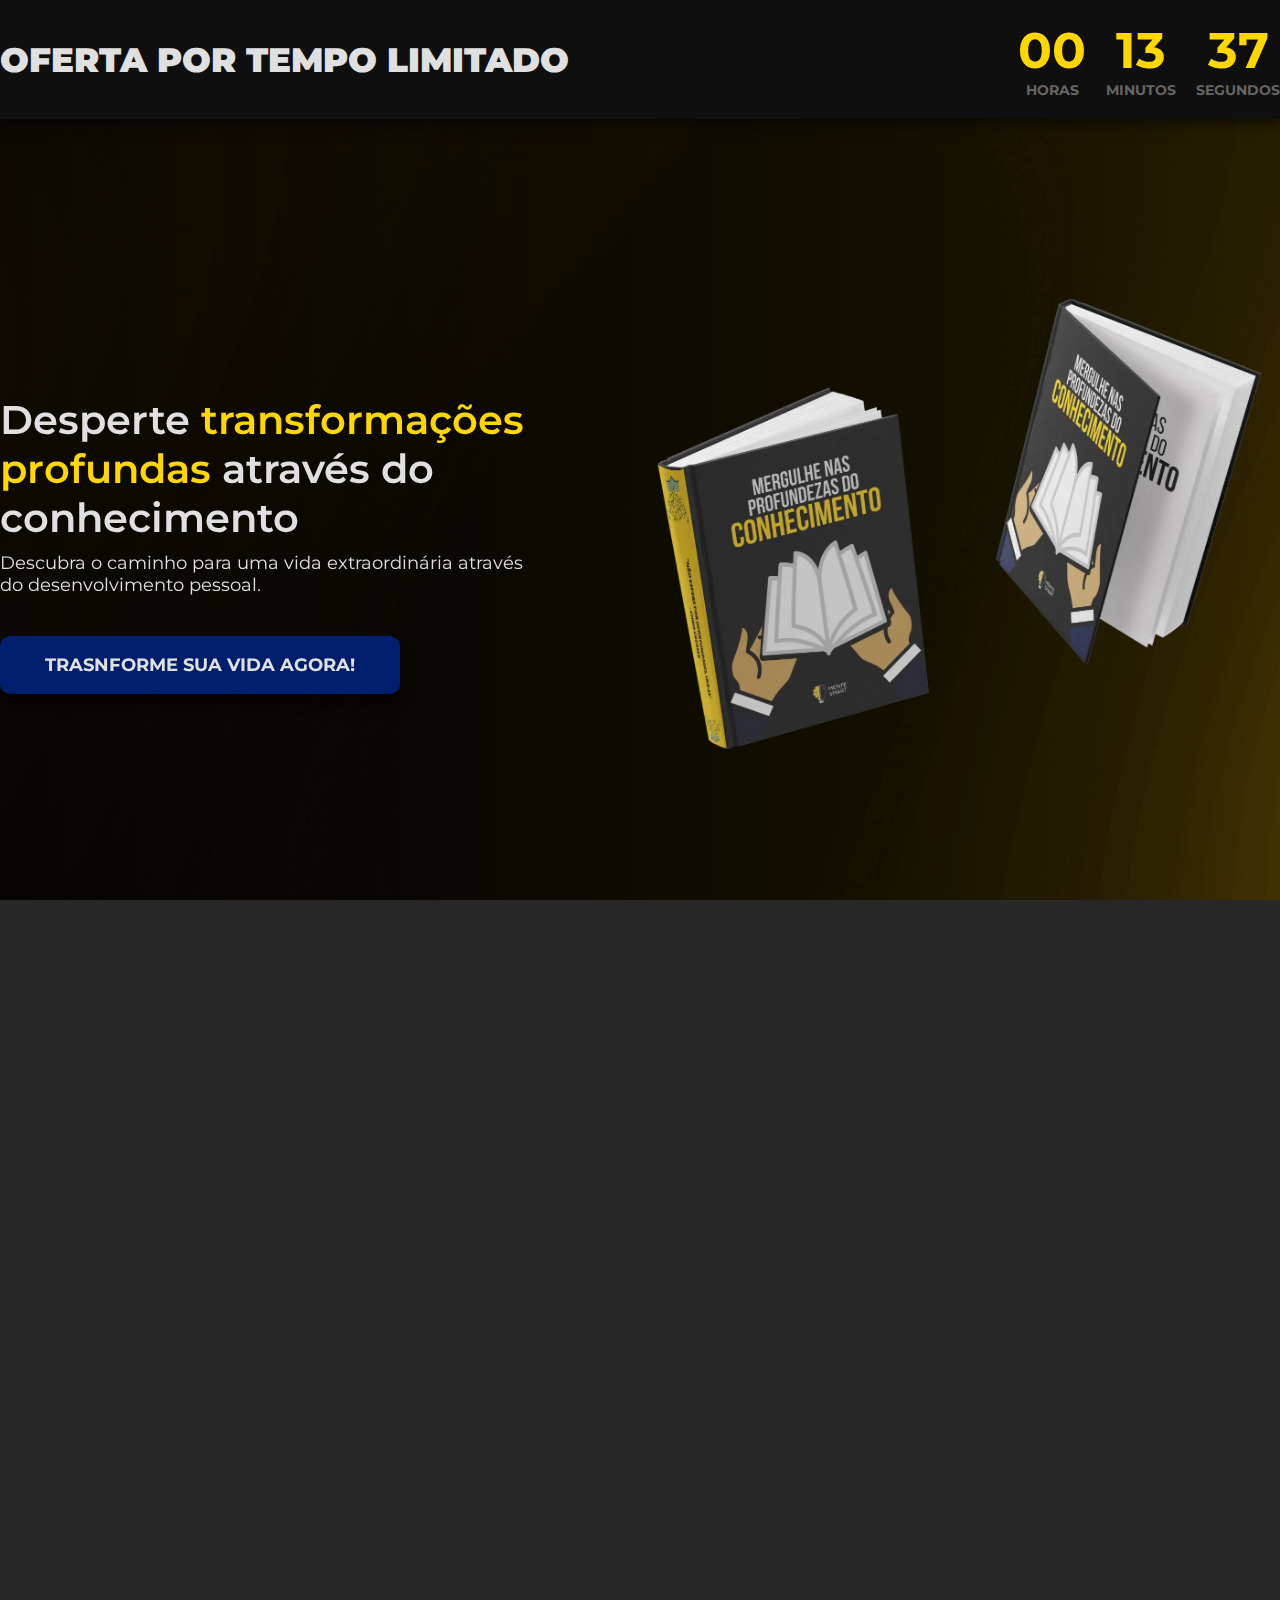
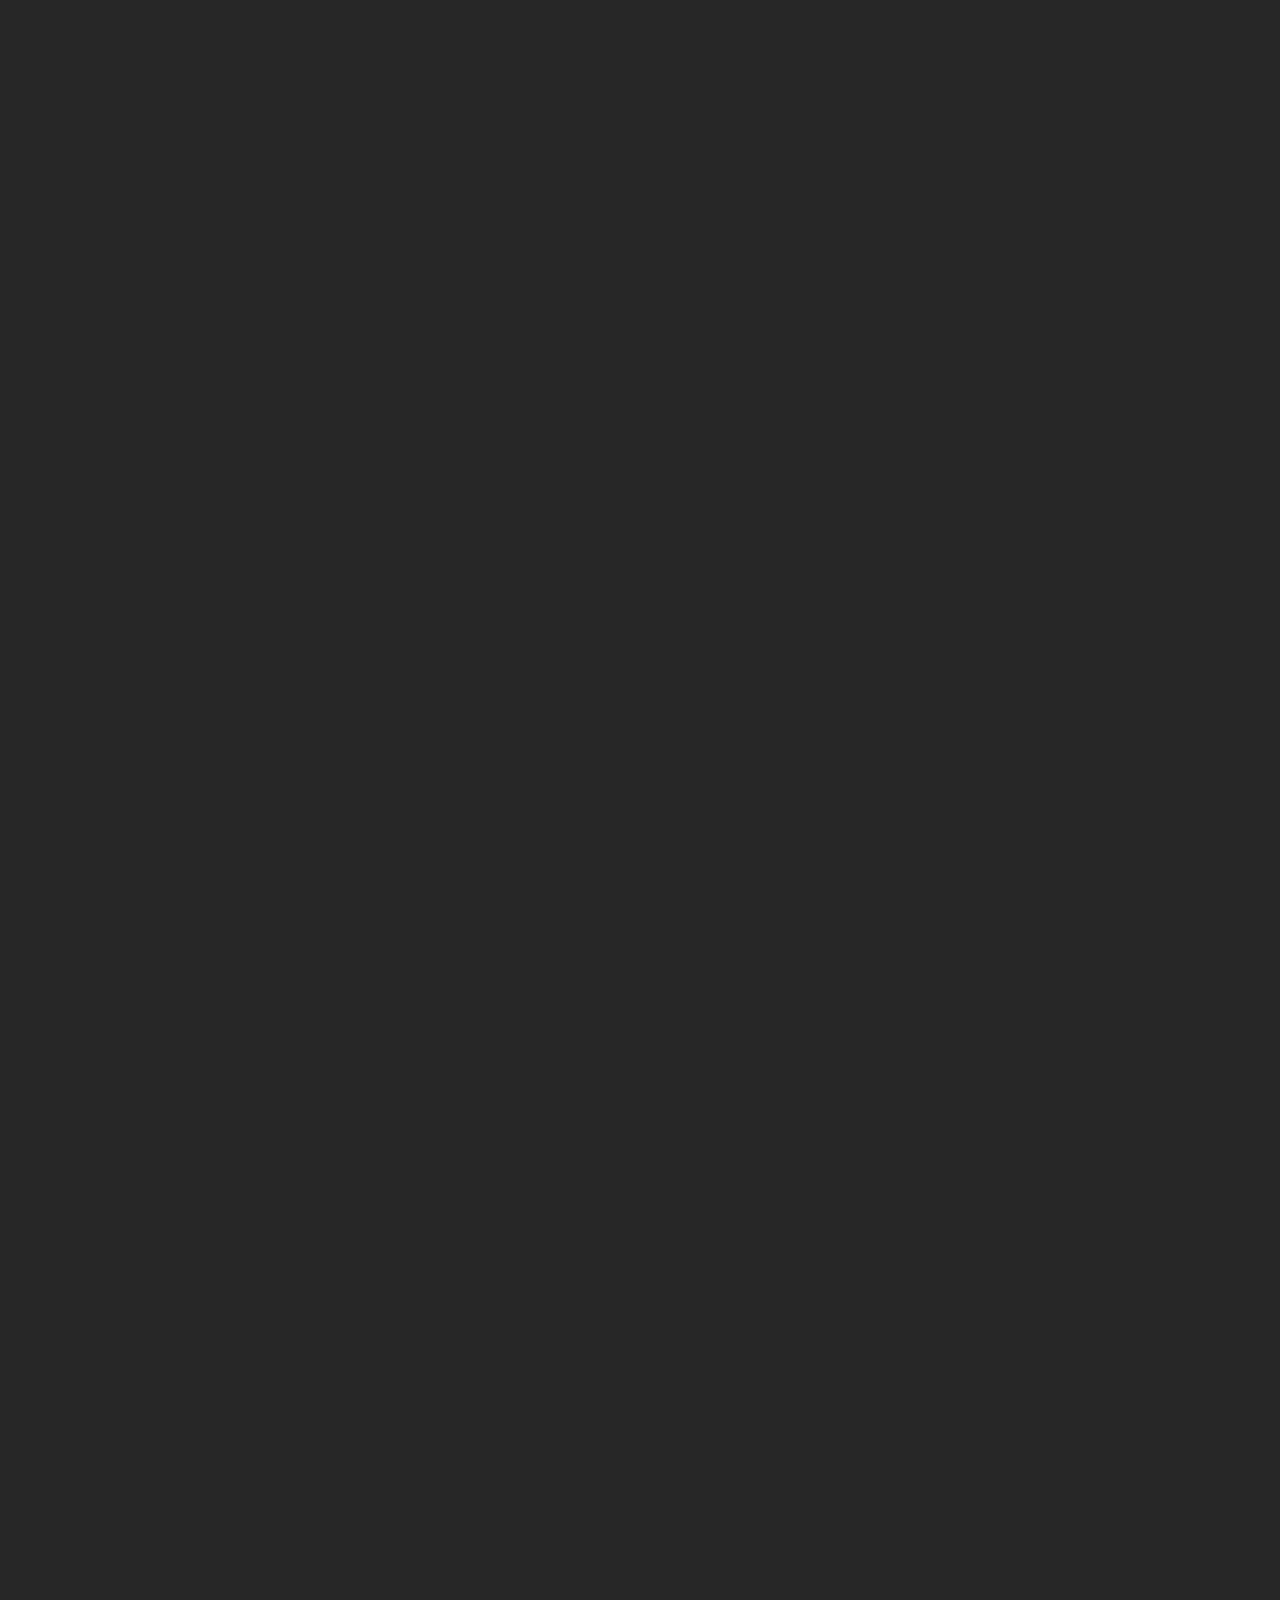
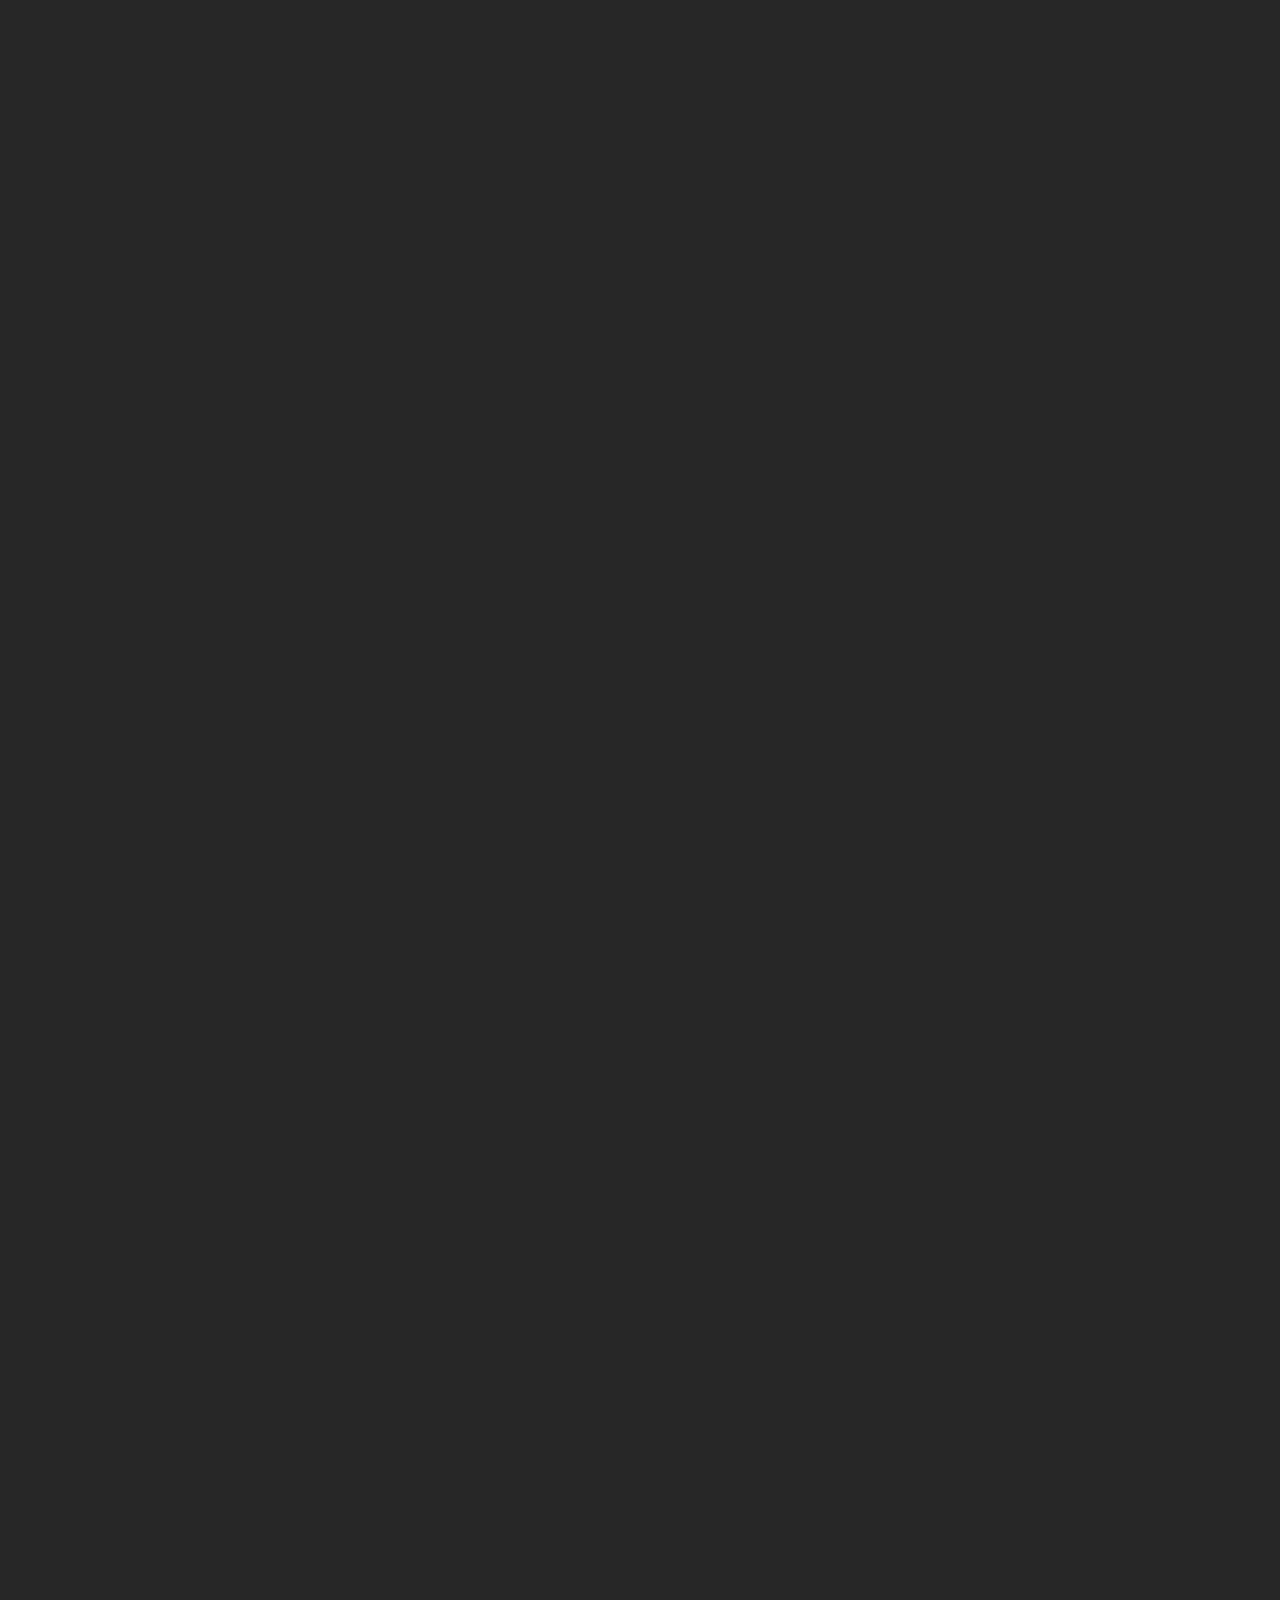
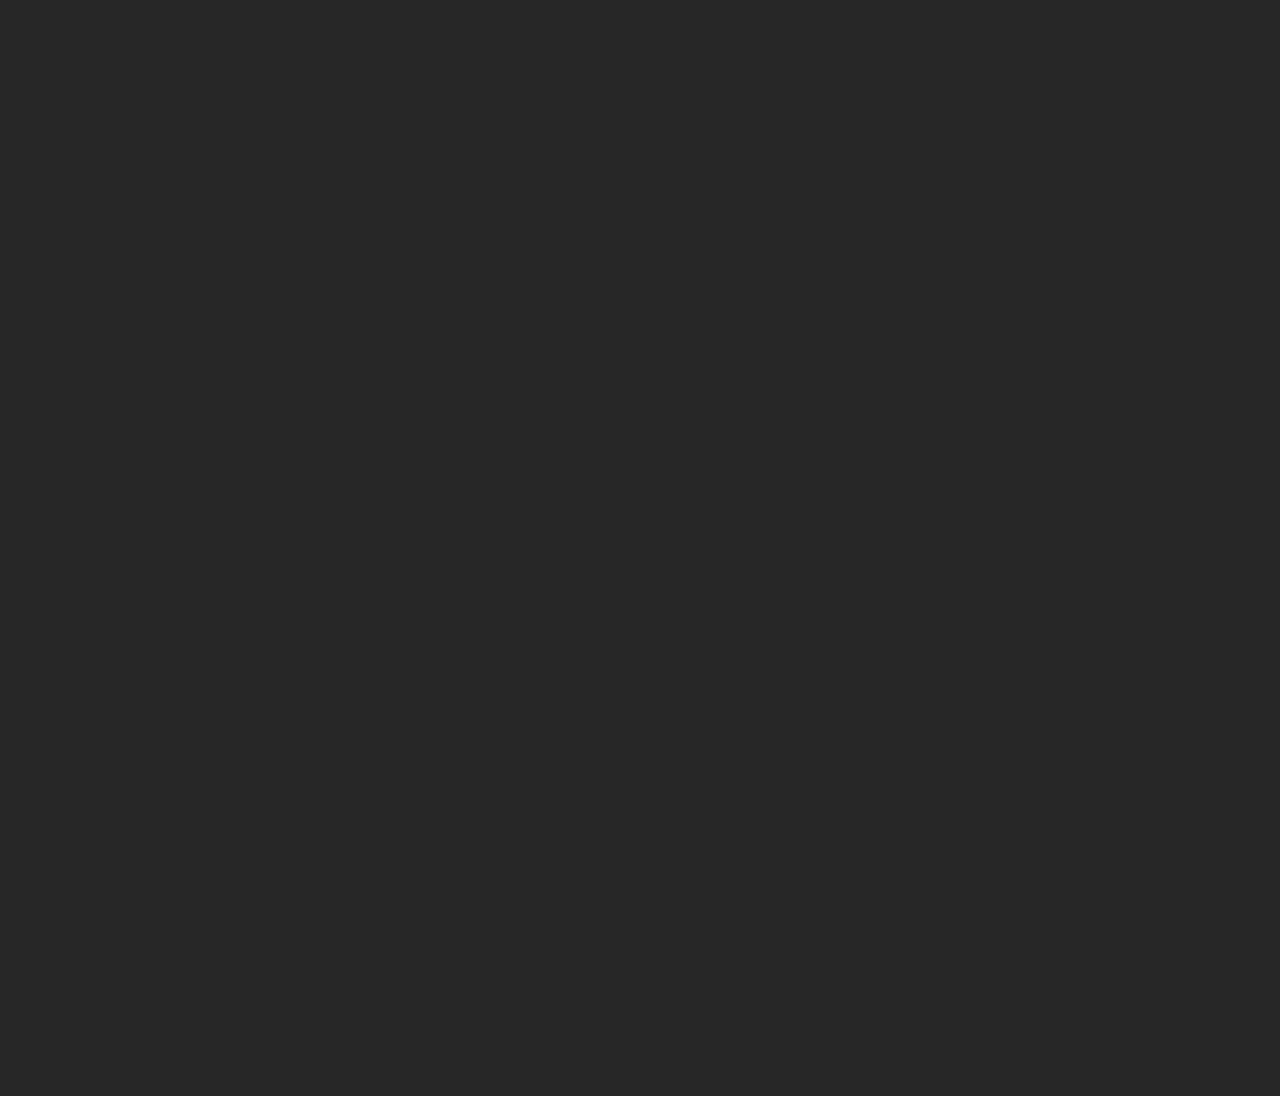
==== index.html @ 74bb9aaa "Refactoring and optmize" ====
<!DOCTYPE html>
<html lang="pt-br">
<head>
	<meta charset="UTF-8">
	<meta name="viewport" content="width=device-width, initial-scale=1.0">

	<title>Mente Smart</title>
	<meta name="author" content="Mente Smart">

	<meta name="robots" content="index, follow">


	<meta name="description" content="Descubra como superar obstáculos mentais, definir metas claras e adotar métodos de aprendizado eficazes com o ebook 'Mergulhe nas Profundezas do Conhecimento' da Mente Smart. Transforme sua maneira de aprender e alcance seu potencial máximo.">
	<meta name="keywords" content="mente smart, ebook, desenvolvimento pessoal, conhecimento">


	<link href="https://fonts.googleapis.com/css2?family=Montserrat:ital,wght@0,100..900;1,100..900&display=swap" rel="stylesheet">
	<link href="https://fonts.googleapis.com/css2?family=Open+Sans:ital,wght@0,300..800;1,300..800&display=swap" rel="stylesheet">

	<link rel="stylesheet" href="./src/assets/css/style.css">

	<link rel="stylesheet" href="./src/assets/css/main/style.css">
	<link rel="stylesheet" href="./src/assets/css/main/responsive.css">

	<link href="./src/assets/img/logo/favicon/colored-white.ico" rel="icon"/>
	
	<script type="module" src="./main.js"></script>


	<script async src="https://www.googletagmanager.com/gtag/js?id=G-6B9BHB7PV8"></script>
	<script>
		window.dataLayer = window.dataLayer || [];
		function gtag(){dataLayer.push(arguments);}
		gtag('js', new Date());

		gtag('config', 'G-6B9BHB7PV8');
	</script>
</head>
<body>

	<section class="countdown-section" id="timer">
		<div class="container">
			
			<div class="grid">
				<h2 class="countdown-title">Oferta por tempo limitado</h2>
				<span class="countdown-content">

					<div class="countdown-item">
						<div class="countdown-value">00</div>
						<div class="countdown-label">horas</div>
					</div>
					<div class="countdown-item">
						<div class="countdown-value" id="minutes">13</div>
						<div class="countdown-label">minutos</div>
					</div>
					<div class="countdown-item">
						<div class="countdown-value" id="seconds">37</div>
						<div class="countdown-label">segundos</div>
					</div>

				</span>
			</div>

		</div>
	</section>

	<section class="banner">

		<div class="container">


			<span class="grid">

				<div class="banner-content hidden-left">

					<span class="banner-text">
						<h1 class="title-one">Desperte <span class="yellow-text">transformações profundas</span> através do conhecimento</span></h1>
						<p class="paragraph">Descubra o caminho para uma vida extraordinária através do desenvolvimento pessoal.</p>
					</span>
						
					<a class="cta-button" href="#checkout">TRASNFORME SUA VIDA AGORA! </a>
				</div>

				<div class="banner-img hidden-right">
					<img class="capa-ebook" src="./src/assets/img/book/float-book-2.webp" loading="lazy" alt="Capa do e-Book">
				</div>

			</span>

		</div>

	</section>

	<section class="secrets-section">

		<div class="container">

			<h1 class="title-two text-center hidden-top">Descubra os segredos que nunca te contaram</h1>
			<hr class="divider-line"></span>

			<ul class="secrets-list hidden-bottom">

					<li class="secret-item">
						<span class="secret-item-icon">
							<img src="./src/assets/img/icons/compass-yellow.svg" loading="lazy" alt="Icone de bussola">
						</span>
						<h2 class="subtitle text-center">Explore Novos Horizontes</h2>
						<p class="paragraph text-center">Descubra como a expansão do conhecimento pode abrir portas para uma vida extraordinária.</p>
					</li>

				<li class="secret-item">
					<span class="secret-item-icon">
						<img src="./src/assets/img/icons/puzzle-yellow.svg" loading="lazy" alt="Icone de duas peças de quebra-cabeça">
					</span>
					<h2 class="subtitle text-center">Transforme Desafios em Oportunidades</h2>
					<p class="paragraph text-center">Aprofunde-se nas estratégias que transformam desafios em oportunidades de crescimento.</p>
				</li>

				<li class="secret-item">
					<span class="secret-item-icon">
						<img src="./src/assets/img/icons/seed-yellow.svg" loading="lazy" alt="Icone de uma mão com uma árvore/planta nascendo">
					</span>
					<h2 class="subtitle text-center">Desperte Seu Poder Interior</h2>
					<p class="paragraph text-center">Mergulhe nas profundezas do autoconhecimento para liberar seu verdadeiro potencial.</p>
				</li>

			</ul>

		</div>

	</section>

	<section class="audience-section">
		<span class="skew-c"></span>

		<div class="container">
					
			<span class="grid">

				<div class="audience-content hidden-left">

					<h1 class="title-one">Para quem é a <br><span class="yellow-text">Jornada de Transformação?</span></h1>

					<ul class="audience-list">

						<li class="audience-item">
							<img src="./src/assets/img/icons/check-yellow.svg" loading="lazy" alt="Icone de visto (Check)">
							<h2 class="paragraph">Para aqueles que buscam uma jornada de autoconhecimento e desenvolvimento pessoal.</h2>
						</li>

						<li class="audience-item">
							<img src="./src/assets/img/icons/check-yellow.svg" loading="lazy" alt="Icone de visto (Check)">
							<h2 class="paragraph">Para quem está começando a explorar o mundo do desenvolvimento pessoal, em busca de novas perspectivas.</h2>
						</li>

						<li class="audience-item">
							<img src="./src/assets/img/icons/check-yellow.svg" loading="lazy" alt="Icone de visto (Check)">
							<h2 class="paragraph">Para quem deseja trilhar um caminho de crescimento e se aprofundar em aspectos essenciais da vida.</h2>
						</li>

						<li class="audience-item">
							<img src="./src/assets/img/icons/check-yellow.svg" loading="lazy" alt="Icone de visto (Check)">
							<h2 class="paragraph">Para aqueles que já estão imersos na busca pelo conhecimento e desejam explorar ainda mais as profundezas dessa jornada.</h2>
						</li>

						<li class="audience-item">
							<img src="./src/assets/img/icons/check-yellow.svg" loading="lazy" alt="Icone de visto (Check)">
							<h2 class="paragraph">Para quem aspira se tornar um líder de si mesmo, desvendando os segredos do próprio potencial.</h2>
						</li>

					</ul>

					<a class="cta-button" href="#checkout">QUERO ENTRAR NA JORNADA!</a>

				</div>

				<img style="max-width: 700px; width: 100%;" class="hidden-right" src="./src/assets/img/illustrations/jornada-transformação.webp" alt="">

			</span>

		</div>
	</section>

	<section class="video-section">
		<div class="container">

			<span class="grid">

				<div class="outer hidden-right">
					<div class="video-player">
						<iframe src="https://www.youtube.com/embed/B8QATfCctC4?si=XR4qCjWhaW_0_4R_" title="YouTube video player" frameborder="0" allow="accelerometer; autoplay; clipboard-write; encrypted-media; gyroscope; picture-in-picture; web-share" allowfullscreen></iframe>
					</div>
				</div>

				<div class="video-content hidden-left">
						<h1 class="video-title title-two yellow-text">Veja o que o aguarda!</h1>
				</div>

			</span>
		</div>
		<span class="skew-cc"></span>
	</section>

	<section class="formats-section">

		<div class="container">

			<span class="text-center hidden-top">
				<h2 class="subtitle">Explore o conhecimento da maneira que mais lhe convém!</h2>
				<h1 class="title-two yellow-text">Este e-Book está disponível em dois formatos exclusivos</h1>
			</span>



			<div class="formats-content">

				<div class="topic hidden-left">
					<img src="./src/assets/img/illustrations/ebook.webp" loading="lazy" alt="Imagem ilustrativa de formato 'ebook'.">

					<h2 class="mini-title text-center">Leitura Digital</h2>
					<p class="paragraph text-center">Desfrute da flexibilidade de ler em qualquer dispositivo, a qualquer hora. Baixe o PDF e mergulhe fundo nos capítulos fascinantes deste guia transformador.</p>

				</div>

				<div class="topic hidden-right">

					<img src="./src/assets/img/illustrations/audiobook.webp" loading="lazy" alt="Imagem ilustrativa de formato 'audiobook'.">

					<h2 class="mini-title text-center">Aprendizado Auditivo</h2>
					<p class="paragraph text-center">Potencialize seu tempo durante deslocamentos, caminhadas ou relaxamento. Baixe o audiobook em MP3 e absorva conhecimento enquanto ouve </p>

				</div>


			</div>

			<span class="center-btn hidden-bottom">
					<a class="cta-button" style="justify-self: center;" href="#checkout">COMECE A EXPLORAR AGORA!</a>
			</span>

		</div>

	</section>

	<section class="journey-section">

		<div class="container">

			<span class="journey-content hidden-bottom">

				<h1 class="title-one text-center yellow-text">Ah, Mas será que o e-Book funciona pra mim?</h1>

				<p class="paragraph">Você não está sozinho em sua busca por crescimento pessoal. Compreendemos as frustrações ao explorar diversas abordagens no desenvolvimento pessoal e sentir-se preso em um ciclo de descobertas insatisfatórias.</p>

				<p class="paragraph">Não é apenas mais um ebook de desenvolvimento pessoal. Este guia é uma criação refinada, cuidadosamente elaborada e validada por milhares de pessoas, abordando cada aspecto do conhecimento profundo oferecido.</p>

			</span>

		</div>
	</section>

	<section class="testimonial-section gradient-1">

		<div class="container">

			<h1 class="title-two text-center hidden-bottom">Veja como este livro está <span class="blue-text">mudando perspectivas</span></h1>
			<hr class="divider-line"></span>

			<ul class="testimonial-content">

				<div class="testimonial-box hidden-left">
					<img class="client-image" src="./src/assets/img/clients/1.jpeg" loading="lazy" alt="Foto do cliente">

					<div class="testimonial-infos">
						<span>
							<p class="client-name">Ana Gabriela</p>
							<p class="testimonial-date">22/03/2024</p>
						</span>
						<img class="classification" src="./src/assets/img/icons/five-star.svg" loading="lazy" alt="">
					</div>
					<p class="paragraph">Descobri no ebook um guia incrível para enfrentar desafios diários. Cada página é um convite pra me desafiar a crescer. Recomendo a leitura a todos que buscam enfretar esses desafios.</p>

				</div>

				<div class="testimonial-box hidden-bottom">
					<img class="client-image" src="./src/assets/img/clients/2.jpeg" loading="lazy" alt="Foto do cliente">

					<div class="testimonial-infos">
						<span>
							<p class="client-name">João Costa</p>
							<p class="testimonial-date">22/03/2024</p>
						</span>
						<img class="classification" src="./src/assets/img/icons/five-star.svg" loading="lazy" alt="">
					</div>
					<p class="paragraph">Aprendi a me organizar e gerenciar melhor meu tempo. Agora estou conseguindo entregar e realizar as atividades da faculdade com mais facilidade.</p>

				</div>

				<div class="testimonial-box hidden-right">
					<img class="client-image" src="./src/assets/img/clients/3.jpeg" loading="lazy" alt="Foto do cliente">

					<div class="testimonial-infos">
						<span>
							<p class="client-name">Tiago Luís</p>
							<p class="testimonial-date">22/03/2024</p>
						</span>
						<img class="classification" src="./src/assets/img/icons/five-star.svg" loading="lazy" alt="">
					</div>
					<p class="paragraph">Muito bom pra quem quer melhorar os estudos. Recomendo!</p>

				</div>

			</ul>

		</div>

	</section>

	<section class="offer-section" id="checkout">
		<div class="container">
			<div class="box hidden-bottom">

				<span class="grid">

					<img class="hidden-right" src="./src/assets/img/book/3d-book.webp" loading="lazy" alt="Capa do Ebook em 3d">


					<div class="box-content hidden-left">
						<h1 class="mini-title text-center">ADQUIRA SEU E-BOOK <br>COM 40% DE DESCONTO!</h1>

						<div class="pricing">
								<p class="subtitle red-text">R$ 24,90</p>
								<p class="promotional-text">POR APENAS</p>
								<p class="price yellow-text">R$ 14,90</p>
								<p class="installment">Ou em 3x de R$ 4,97</p>
						</div>

						<span>
								<a class="cta-button" target="_blank" id="checkout" href="https://pay.kirvano.com/47e7d2aa-3de4-4fb9-b2d4-56eb322b80a7">APROVEITAR DESCONTO AGORA!</a>
								<p class="safely-payment">PAGAMENTO 100% SEGURO COM ACESSO IMEDIATO</p>
						</span>
					</div>

				</span>

			</div>
		</div>

	</section>

	<section class="faq-section gradient-2">
		<div class="container">

			<span class="text-center hidden-bottom">
				<h2 class="subtitle yellow-text">FAQ</h2>
				<h1 class="title-two">Você ainda está com <span class="yellow-text">dúvidas?</span></h1>
			</span>


			<div class="faq-content hidden-bottom">

				<div class="faq-item">
					<div class="question">Para quem é esse produto? <i
							class="arrow-down"></i></div>
					<div class="answer">Para todos que buscam aprimorar seu desenvolvimento pessoal e explorar estratégias para conquistar o conhecimento profundo.</div>
				</div>

				<div class="faq-item">
					<div class="question">Como faço para comprar? <i
							class="arrow-down"></i></div>
					<div class="answer">Para comprar este e-book, clique no botão <a class="link" href="#checkout">“APROVEITAR DESCONTO AGORA"</a>. Ao concluir a compra, você receberá os dados de acesso no seu e-mail. E, então, com esses dados, poderá acessar em qualquer computador ou celular.</div>
				</div>

				<div class="faq-item">
					<div class="question">Como acessar o produto?<i
							class="arrow-down"></i></div>
					<div class="answer">
							Você terá acesso por e-mail. O conteúdo estará disponível para visualização ou download em um computador, celular, tablet ou outro dispositivo digital.
					</div>
				</div>

			</div>

		</div>

	</section>

	<section class="footer">
		<div class="container">

			<span class="grid">
					<a href="#timer">
							<img class="logo" src="./src/assets/img/logo/vertical/colored-white-v1.svg" loading="lazy" alt="Logo Mente Smart">
					</a>
					<p class="copy" style="justify-self: end;"">Copyright ©. Todos os direitos reservados à Mente Smart.</p>
			</span>

		</div>
	</section>

</body>
</html>
---- src/assets/css/style.css ----
/* GLOBAL COLORS */

:root {
    --yellow-primary: #FFD700;
    --blue-primary: #011E6C;
    --blue-secondary: #02559a;


    --strong-black: #0f0f0f;
    --primary-black: #161616;
    --secondary-black: #1E1E1E;
    --light-black: #272727;

    --white-color: #e0e0e0;
    --grey-color: #898989;

    --primary-font: "Montserrat", sans-serif;
}

/* END GLOBAL COLORS */



/* GLOBAL STYLESHEET */

* {
    box-sizing: border-box;
    margin: 0;
    padding: 0;
}

html, body {
    font-family: var(--primary-font);

    background: #272727;
    color: var(--white-color);

    height: 100vh;
    width: 100%;
    overflow-x: hidden;

    position: relative;

    scroll-behavior: smooth;
    
}

section {
    padding: 70px 0;
    position: relative;
}


.title-one, .title-two, .subtitle, .cta-button, .countdown-title {
    font-weight: bold;
}

.title-one {
    font-size: 40px;
    font-weight: 600;

    margin: 0 0 10px;
}

.title-two {
    font-size: 30px;
}

.subtitle {
    font-size: 22px;
}

.mini-title {
    font-size: 20px;
    font-weight: bold;
}

.paragraph {
    font-size: 18px;
    font-weight: normal;
}

.text-center {
    text-align: center;
}

.copy {
    font-size: 14px;
    color: 898989;
}

.yellow-text {
    color: var(--yellow-primary);
}

.blue-text {
    color: var(--blue-secondary);
}

.red-text {
    color: #FF3636;
    text-decoration: line-through;
}

.gradient-1 {
    background: linear-gradient(to bottom, var(--strong-black) 0%, var(--primary-black) 100%);
}

.gradient-2 {
    background: linear-gradient(to bottom, var(--primary-black) 0%, var(--strong-black) 100%);
}

.skew-c{
    width:100%;
    height:50px;
    position:absolute;
}

.skew-cc{
    width:100%;
    height:80px;
    position:absolute;
}

.link {
    text-decoration: none;
    color: var(--yellow-primary);

    transition: color .3s ease-in-out;
}

.link:hover {
    color: var(--white-color);
}

.container {
    max-width: 1400px;
    width: 100%;
    margin: 0 auto;

    display: flex;  
    flex-direction: column;
    justify-content: center;

    position: relative;
    z-index: 1;
}

.grid {
    display: grid;
    grid-template-columns: repeat(2, 1fr);
    align-items: center;
    justify-content: center;

    width: 100%;
}

::-webkit-scrollbar {
    width: 12px;
}
  

::-webkit-scrollbar-track {
    background: #000000;
}
  
 
::-webkit-scrollbar-thumb {
    border-radius: 10px;
    background: var(--blue-secondary);
}
  

::-webkit-scrollbar-thumb:hover {
    background: var(--blue-primary);
}

.arrow-down {
    position: relative;
    top: -5px;
    
    display: inline-block;

    width: 12px;
    height: 12px;

    border-right: 0.1em solid var(--white-color);
    border-top: 0.1em solid var(--white-color);;

    transform: rotate(135deg);
}

.center-btn {
    display: flex;
    align-items: center;
    justify-content: center;
}

.cta-button {
    margin: 10px 0;
    padding: 20px;

    background: #011E6C;
    color: var(--white-color);

    border-radius: 10px;
    text-decoration: none;

    height: 58px;
    max-width: 400PX;

    display: flex;
    justify-content: center;
    align-items: center;

    font-size: 18px;

    box-shadow: 0px 11px 10px 0px rgba(0, 0, 0, 0.5);
    transition: transform 0.3s ease-in-out, background-color 0.3s ease-in-out, color 0.3s ease-in-out;
}

.cta-button:hover {
    transform: scale(1.2);
    
    background-color: var(--yellow-primary);
    color: var(--strong-black);
}

.divider-line {
    max-width: 150px;
    margin: 20px auto;

    border-color: var(--yellow-primary);

    width: 20%;
}

/* ANIMATIONS */

.hidden {
    opacity: 0;
    filter: blur(5px);
    transform: translateX(-100%);
    transition: all 1s;
}

.hidden-left {
    opacity: 0;
    filter: blur(5px);
    transform: translateX(-100%);
    transition: all 1s;
}

.hidden-right {
    opacity: 0;
    filter: blur(5px);
    transform: translateX(100%);
    transition: all 1s;
}

.hidden-top {
    opacity: 0;
    filter: blur(5px);
    transform: translateY(-100%);
    transition: all 1s;
}

.hidden-bottom {
    opacity: 0;
    filter: blur(5px);
    transform: translateY(10%);
    transition: all 1s;
}

.show {
    opacity: 1;
    filter: blur(0);
    transform: translate(0);
}
---- src/assets/css/main/style.css ----
/* COUNTDOWN SECTION CSS */

.countdown-section {
    padding: 20px 0;
    min-height: auto;

    background: var(--strong-black);

    box-shadow: 0px 3px 14px 1px rgba(0,0,0,0.6);

    position: relative;
    z-index: 1000;
}

.countdown-section .countdown-title {
    font-size: 34px;
    font-weight: 900;
    text-transform: uppercase;
}

.countdown-section .countdown-content {
    display: flex;
    align-items: center;
    justify-content: end;

    gap: 20px;
}

.countdown-content .countdown-item {
    display: flex;
    flex-direction: column;
    align-items: center;
}

.countdown-item .countdown-value {
    font-size: 50px;
    font-weight: bold;
    color: var(--yellow-primary);;
}

.countdown-item .countdown-label {
    color: #656565;
    font-size: 14px;
    font-weight: bold;
    text-transform: uppercase;
}

/* END COUNTDOWN SECTION */




/* BANNER SECTION CSS */

.banner {
    background-image: linear-gradient(90deg, rgba(0, 0, 0, 0.671), rgba(133, 113, 2, 0.185)), url("../../img/backgrounds/1.webp");;

    background-attachment: fixed;
    background-position: center;
    background-repeat: no-repeat;
    background-size: cover;
    
    min-height: 800px;

    display: flex;

}

.banner .capa-ebook {
    width: 100%;
    height: auto;

    max-width: 700px;

    transition: transform .3s ease-in;
}

.banner .capa-ebook:hover {
    transform: scale(1.1) rotateZ(10deg);
}

.banner .banner-content {
    max-width: 550px;
    width: 100%;

    display: flex;
    flex-direction: column;
}

.banner-content .banner-text {
    margin: 60px 0 30px;
}

.banner .banner-img, .right {
    display: flex;
    align-items: center;
    justify-content: end;
}

/* END BANNER SECTION */




/* SECRETS SECTION CSS */

.secrets-section {
    padding: 40px 0;
    background: linear-gradient(to bottom, #1f1f1f 0%, var(--strong-black) 100%);
}

.secrets-section .secrets-list {
    display: flex;
    list-style: none;

    justify-content: space-between;

    margin: 70px 0 40px;

    gap: 20px;
}

.secrets-list .secret-item {
    position: relative;
    max-width: 400px;
    width: 100%;

    display: flex;
    flex-direction: column;

    align-items: center;
    justify-content: center;

    padding: 20px 30px 15px;
    gap: 10px;

    border: 1px solid #02559a;
    border-radius: 20px;

    box-shadow: 1px 1px 30px 3px #02559a;
    transition: transform .3s ease-in;
}

.secret-item .secret-item-icon {
    padding: 5px;

    display: flex;
    align-items: center;
    justify-content: center;
}

.secret-item .secret-item-icon img {
    max-width: 120px;
}

.secrets-list .secret-item:hover {
    transform: scale(1.1);
}

/* END SECRETS SECTION */




/* JOURNEY SECTION CSS */

.journey-section {
    background-image: linear-gradient(rgba(0, 62, 112, 0.5), rgba(0,0,0,0.8)), url("../../img/backgrounds/3.webp");

    background-attachment: fixed;
    background-position: center;
    background-repeat: no-repeat;
    background-size: cover;

    position: relative;

} 

.journey-section .journey-content {
    max-width: 770px;
    padding: 40px;
    margin: 0 auto;

    border-radius: 20px;

    display: flex;
    flex-direction: column;
    justify-content: space-between;
    align-items: center;

    gap: 25px;

    background-color: transparent;
    background-image: linear-gradient(180deg, #1616162a 0%, #1515152a 100%);

    box-shadow: 0px 5px 10px 10px rgba(0, 0, 0, 0.5);
}

.journey-section .journey-content .title-one {
    padding: 0 20px;
}

.journey-section .journey-content .paragraph {
    font-weight: 500;
}

.journey-section .skew-cc {
    height: 40px;
    bottom: 0;
    background: linear-gradient(to right bottom, transparent 49%, var(--strong-black) 50%)
}

/* END JOURNEY SECTION */




/* AUDIENCE SECTION CSS */

.audience-section {
    /* linear-gradient(rgba(1, 41, 73, 0.801), rgba(0,0,0,0.8)) */
    /* linear-gradient(rgb(2, 85, 154, 0.5), rgba(0,0,0,0.8)) */
    background-image: linear-gradient(110deg, rgba(0, 42, 77, 0.74), rgba(26, 26, 26, 0.603)), url("../../img/backgrounds/2.webp");

    background-attachment: fixed;
    background-position: center;
    background-repeat: no-repeat;
    background-size: cover;

    padding-top: 20px;
}

.audience-section .skew-c {
    height:40px;
    top:0px;
    background: linear-gradient(to left bottom, var(--strong-black) 49%, transparent 50%)
}

.audience-section .grid {
    margin-top: 20px;
}

.audience-content .audience-list {
    list-style: none;

    display: flex;
    flex-direction: column;

    gap: 20px;

    margin: 60px 0;
}

.audience-list .audience-item {
    max-width: 550px;
    width: 100%;

    display: flex;
    justify-content: start;
    align-items: center;

    gap: 15px;
}

.audience-list .audience-item img {
    max-width: 30px;
}

.audience-section img {
    transition: transform .3s ease-in-out;
}

.audience-section img:hover {
    transform: scale(1.2);
}

/* END AUDIENCE SECTION */




/* VIDEO SECTION CSS */

.video-section {
    /* linear-gradient(rgba(1, 41, 73, 0.801), rgba(0,0,0,0.8)) */
    /* linear-gradient(rgb(2, 85, 154, 0.5), rgba(0,0,0,0.8)) */
    background-image: linear-gradient(110deg, rgba(0, 42, 77, 0.74), rgba(26, 26, 26, 0.603)), url("../../img/backgrounds/2.webp");

    background-attachment: fixed;
    background-position: center;
    background-repeat: no-repeat;
    background-size: cover;

    padding-top: 20px;
}

.video-section .video-title {
    font-size: 50px;
    font-weight: 700;
}

.video-section .skew-cc {
    height: 40px;
    bottom: 0;
    background: linear-gradient(to right bottom, transparent 49%, var(--secondary-black) 50%)
}

.video-section .outer {
    max-width: 527px;
    max-height: 297px;

    transition: transform 0.3s ease-in-out;
}

.video-section .outer:hover {
    cursor: pointer;
    transform: scale(1.1);
}


.video-section .video-player {
    position: relative;
    padding-bottom: 56.25%;
    overflow: hidden;

    box-shadow: 0px 11px 10px 0px rgba(0, 0, 0, 0.5);
}

.video-section .video-player iframe, .video-section .video-player object, .video-section .video-player embed { 
    position: absolute;
    top: 0;
    left: 0;
    width: 100%;
    height: 100%;
}

.video-section .video-content {
    margin: 20px 0;

    display: flex;
    flex-direction: column;
    gap: 40px;
}

/* END VIDEO SECTION */




/* FORMATS SECTION CSS */

.formats-section {
    background: #1E1E1E;
}

.formats-section .formats-content {
    margin: 60px 0;

    display: flex;
    justify-content: space-between;
    align-items: center;

    gap: 20px;
}

.formats-content .topic {
    display: flex;
    flex-direction: column;
    justify-content: space-between;
    align-items: center;

    max-width: 600px;
    /* max-height: 334px; */

    border-radius: 20px 20px 0 0;
    border-top: 4px solid #02559a;

    padding: 20px 30px 40px;

    background: linear-gradient(0deg, #161616, #1E1E1E);
    box-shadow: 0px 11px 10px 0px rgba(0, 0, 0, 0.5);

    transition: transform 0.3s ease-in-out;
}

.formats-content .topic:hover {
    transform: scale(1.1);
}

.formats-content .topic .mini-title {
    margin-bottom: 10px;
}

.formats-content .topic img {
    max-width: 150px;
    max-height: 140px;
    width: 100%;

    margin-bottom: 30px;
    transition: transform 0.3s ease-in-out;
}

.formats-content .topic:hover img {
    transform: scale(1.2);
}

/* END FORMATS SECTION */





/* TESTIMONIAL SECTION CSS */

.testimonial-section .testimonial-content {
    margin: 60px 0;
    display: flex;
    justify-content: center;
    flex-wrap: wrap;
    gap: 80px;
}

.testimonial-content .testimonial-box {
    position: relative;
    font-size: 18px;
    line-height: 24px;
    max-width: 400px;
    background: #1e1e1e;
    border-radius: 40px;
    padding: 10px 30px 40px;
    text-align: center;

    display: flex;
    flex-direction: column;
    gap: 15px;


    box-shadow: 0px 11px 10px 0px rgba(0, 0, 0, 0.5);

    transition: transform .3s ease-in-out;
}

.testimonial-content .testimonial-box:hover {
    transform: scale(1.1);
}
  
.testimonial-content .testimonial-box:before {
    content: "";
    width: 0px;
    height: 0px;
    position: absolute;
    border-left: 24px solid #1e1e1e;
    border-right: 12px solid transparent;
    border-top: 12px solid #1e1e1e;
    border-bottom: 20px solid transparent;
    left: 32px;
    bottom: -24px;
}

.testimonial-box .client-image {
    width: 90px;
    height: 90px;
    border-radius: 50%;
    border: 4px solid #02559a;
    position: absolute;
    top: -30px;
    left: 20px;

    box-shadow: 0px 5px 10px 0px rgba(0, 0, 0, 0.5);

    transition: transform .3s ease-in-out;
}
.testimonial-box .client-image:hover {
    transform: scale(1.2);
}

.testimonial-box .testimonial-infos {
    display: flex;
    justify-content: space-between;
    align-items: center;
}

.testimonial-box .testimonial-infos span {
    text-align: left;
    margin-left: 90px;
}

.testimonial-box .testimonial-infos .client-name {
    font-weight: 600;
}

.testimonial-box .testimonial-infos .testimonial-date {
    font-size: 14px;
    color: #02559a;
}

.testimonial-infos .classification {
    max-width: 40%;
}

.testimonial-box .paragraph {
    line-height: 1.2;
    letter-spacing: 1px;
    font-size: 16px;
    font-family: var(--primary-font);


    color: var(--white-color);
}

/* END TESTIMONIAL SECTION */




/* OFFER SECTION CSS */

.offer-section {
    background-image: linear-gradient(rgba(0, 62, 112, 0.5), rgba(0,0,0,0.8)), url("../../img/backgrounds/2.webp");

    background-attachment: fixed;
    background-position: center;
    background-repeat: no-repeat;
    background-size: cover;
}

.offer-section .container {
    align-items: center;
}
.offer-section .box {
    max-width: 940px;
    width: 100%;

    border-radius: 10px;

    padding: 60px;

    background: #161616;

    box-shadow: 6px 6px 60px #000000;
}

.offer-section .box img {
    max-width: 320px;
    width: 100%;
    height: auto;

    transition: transform 0.3s ease-in-out;
}

.offer-section .box img:hover {
    transform: scale(1.1);
}

.offer-section .box .box-content {
    max-width: 465px;

    display: flex;
    flex-direction: column;
    justify-content: center;
    align-items: center;
}

.offer-section .box .box-content span{
    display: flex;
    flex-direction: column;
    align-items: center;
    justify-content: center;
}

.box .box-content .pricing {
    margin: 30px 0;

    display: flex;
    flex-direction: column;
    align-items: center;
}

.box .box-content.promotional-text {
    font-size: 24px;
    font-weight: bold;
}

.box .box-content .price {
    font-size: 60px;
    font-weight: 900;
}

.box .box-content .installment {
    font-size: 20px;
    font-weight: 500;
    text-transform: uppercase;
}

.box .box-content .safely-payment {
    font-size: 12px;
    font-weight: bold;
}

/* END OFFER SECTION */




/* FAQ SECTION CSS */

.faq-content {
    margin-top: 40px;
}

.faq-content .faq-item {
    margin-bottom: 10px;

    border-radius: 3px;
    border-bottom: 1px solid #9c9c9c;
}

.faq-item .question {
    padding: 10px;

    font-size: 24px;
    font-weight: 600;

    display: flex;
    justify-content: space-between;
    align-items: center;

    cursor: pointer;
}


.faq-item .question i {
    transition: transform 0.5s ease-in-out;
}

.faq-item .question.active i {
    transform: rotate(315deg);
}

.faq-item .answer {
    padding: 10px 20px 10px;

    font-size: 18px;
    font-weight: 400;

    color: var(--grey-color);

    opacity: 0;
    max-height: 0;
    overflow: hidden;
    transition: max-height 0.5s ease, opacity 0.5s ease;
}

.faq-item .answer.active {
    opacity: 1;
}

/* END FAQ SECTION */




/* FOOTER CSS */

.footer {
    padding: 20px;

    min-height: 105px;

    background: var(--strong-black);

    box-shadow: 0px 3px 14px 1px rgba(0,0,0,0.6);
}

.footer .logo {
    max-width: 150px;

    cursor: pointer;
}

/* END FOOTER */
---- src/assets/css/main/responsive.css ----
@media (max-width: 1215px) {
    .container {
        max-width: 1000px;
    }

    .banner-content {
        max-width: 400px;
    }

    .title-one {
        font-size: 38px;
    }

    .outer {
        max-width: 450px;
        max-height: 297px;
    }
}

@media (max-width: 1000px) {
    .container {
        max-width: 900px;
    }

    .grid {
        gap: 20px;
    }

    .audience-list {
        flex-wrap: wrap;
        gap: 50px;
    }

    .topic .mini-title {
        margin-bottom: 10px;
    }

    .title-two {
        font-size: 26px;
    }

    .mini-title {
        font-size: 18px;
    }


    .paragraph {
        font-size: 16px;
    }

    .question {
        font-size: 20px;
        padding-bottom: 0;
    }
}

@media (max-width: 770px) {

    .container {
        max-width: 90%;
    }

    .grid {
        display: flex;
        flex-direction: column;
        align-items: center;
        justify-content: center;
        grid-template-columns: repeat(1, 2fr);
    }

    .countdown .grid {
        display: flex;
        flex-direction: column;
        align-items: center;
        justify-content: center;
    }

    .banner-content {
        margin: 0 auto;
        max-width: 90%;
        align-items: center;
    }

    .banner-text {
        display: flex;
        flex-direction: column;
        justify-content: center;
        align-items: center;
        text-align: center;
    }

    .banner-img {
        justify-content: center;
    }

    .secrets-list {
        flex-direction: column;
        align-items: center;
    }

    .video-section .grid {
        display: flex;
        flex-direction: column;
        justify-content: center;
        align-items: center;
    }

    .outer {
        width: 100%;
        order: 2;
    }

    .video-content {
        align-items: center;
        justify-content: center;
        text-align: center;
    }

    .formats-content {
        margin: 60px auto;
        flex-direction: column;
        gap: 40px;
    }

    .offer-section .grid {
        display: flex;
        flex-direction: column;
        
        justify-content: center;
        align-items: center;
    }

    .topic {
        max-width: 80%;
    }
    
    .footer .grid {
        display: flex;
        justify-content: space-between;
    }

}

@media (max-width: 689px) {
    .audience-list {
        justify-content: center;
    }
}

@media (max-width: 636px) {
    .countdown-title {
        text-align: center;
    }
}

@media (max-width: 550px) {
    .offer-section .box  {
        padding: 40px 20px;
    }
}

@media (max-width: 478px) {
    .title-one {
        font-size: 34px;
    }

    .box {
        padding: 60px 40px;
    }

    .cta-button {
        margin: 10px 0;
        padding: 20px;
    
        border-radius: 50px;
        text-decoration: none;
    
        max-width: 340px;
        height: 50px;
    
        font-size: 16px;
    }

}

@media (max-width: 428px) {
    .title-one {
        font-size: 30px;
    }

    .box {
        padding: 40px 20px;
    }
}

@media (max-width: 386px) {
    .box {
        padding: 40px 20px;
    }

    .safely-payment {
        font-size: 10px;
    }
}

@media (max-width: 340px) {
    .box {
        padding: 40px 10px;
    }

    .offer-section img {
        max-width: 200px;
    }

    .pricing .price {
        font-size: 45px;
    }

    .pricing .promotional-text {
        font-size: 20px;
    }

    .pricing .installment {
        font-size: 16px;
    }

    .safely-payment {
        font-size: 10px;
    }
}
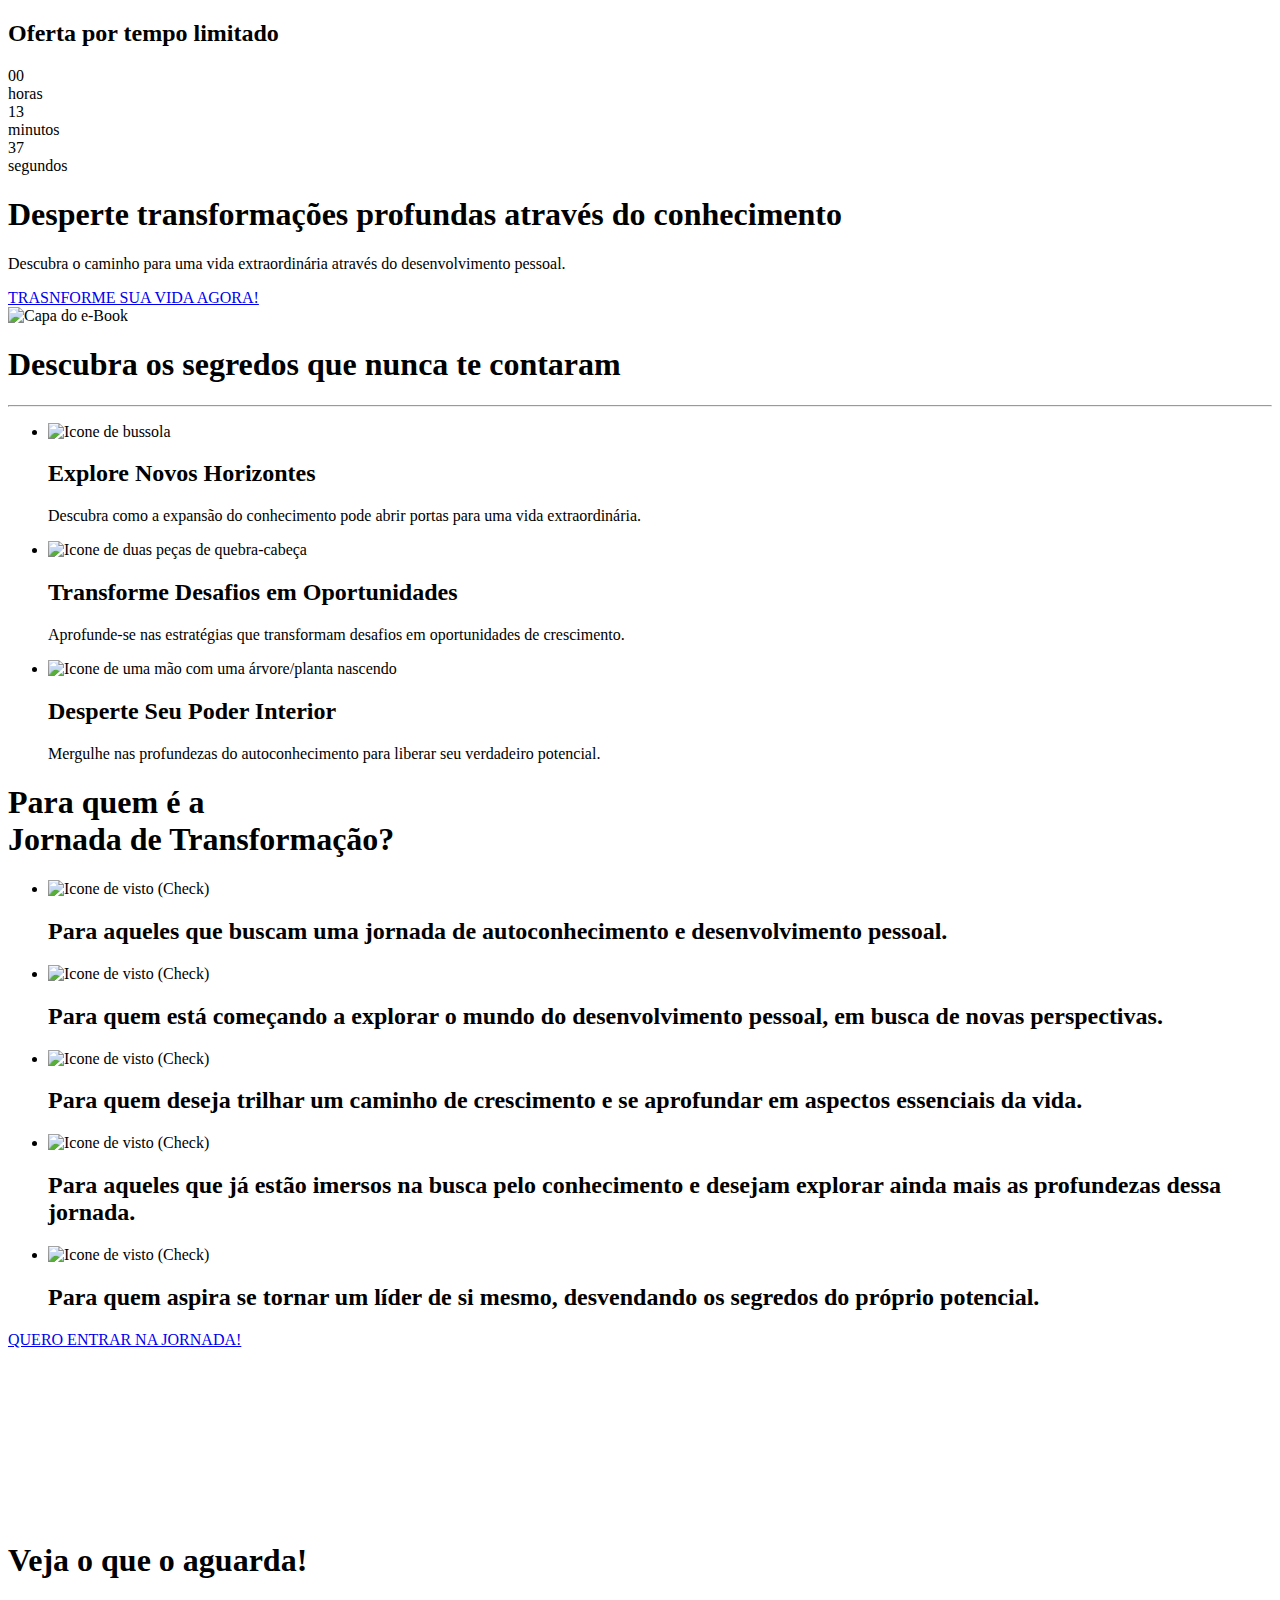
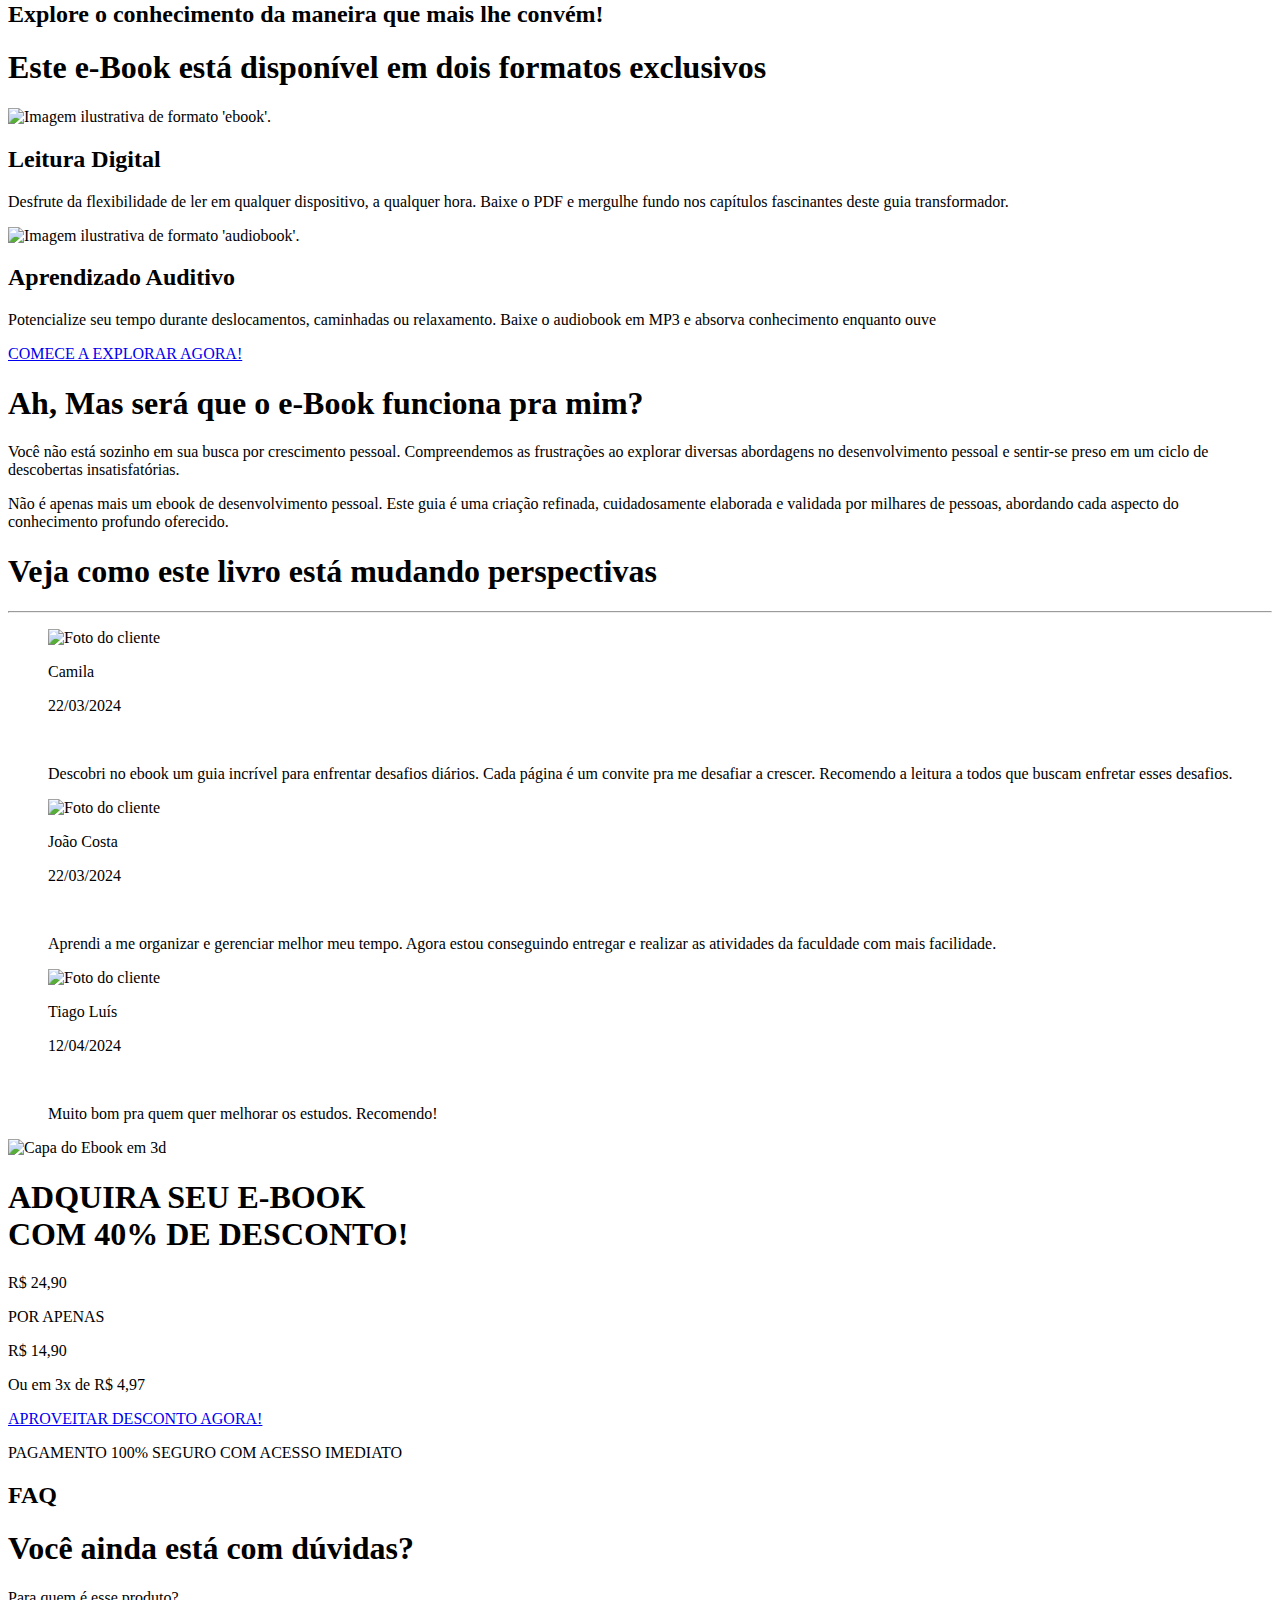
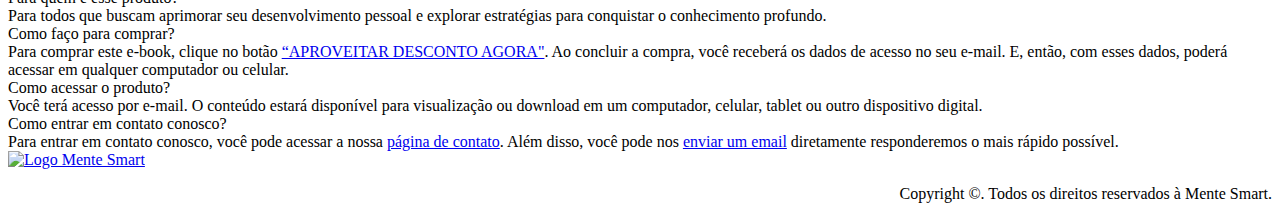
==== commit 39f21c88: "create: contact page & responsive fixes" ====
--- a/index.html
+++ b/index.html
@@ -17,24 +17,16 @@
 	<link href="https://fonts.googleapis.com/css2?family=Montserrat:ital,wght@0,100..900;1,100..900&display=swap" rel="stylesheet">
 	<link href="https://fonts.googleapis.com/css2?family=Open+Sans:ital,wght@0,300..800;1,300..800&display=swap" rel="stylesheet">
 
-	<link rel="stylesheet" href="./src/assets/css/style.css">
-
-	<link rel="stylesheet" href="./src/assets/css/main/style.css">
-	<link rel="stylesheet" href="./src/assets/css/main/responsive.css">
-
-	<link href="./src/assets/img/logo/favicon/colored-white.ico" rel="icon"/>
+	<link rel="stylesheet" href="http://127.0.0.1:5500/src/assets/css/style.css">
+
+	<link rel="stylesheet" href="http://127.0.0.1:5500/src/assets/css/main/style.css">
+	<link rel="stylesheet" href="http://127.0.0.1:5500/src/assets/css/main/responsive.css">
+
+	<link href="http://127.0.0.1:5500/src/assets/img/logo/favicon/colored-white.ico" rel="icon"/>
 	
-	<script type="module" src="./main.js"></script>
-
-
-	<script async src="https://www.googletagmanager.com/gtag/js?id=G-6B9BHB7PV8"></script>
-	<script>
-		window.dataLayer = window.dataLayer || [];
-		function gtag(){dataLayer.push(arguments);}
-		gtag('js', new Date());
-
-		gtag('config', 'G-6B9BHB7PV8');
-	</script>
+	<script type="module" src="http://127.0.0.1:5500/main.js"></script>
+
+
 </head>
 <body>
 
@@ -82,7 +74,7 @@
 				</div>
 
 				<div class="banner-img hidden-right">
-					<img class="capa-ebook" src="./src/assets/img/book/float-book-2.webp" loading="lazy" alt="Capa do e-Book">
+					<img class="capa-ebook" src="http://127.0.0.1:5500/src/assets/img/book/float-book-2.webp" loading="lazy" alt="Capa do e-Book">
 				</div>
 
 			</span>
@@ -102,7 +94,7 @@
 
 					<li class="secret-item">
 						<span class="secret-item-icon">
-							<img src="./src/assets/img/icons/compass-yellow.svg" loading="lazy" alt="Icone de bussola">
+							<img src="http://127.0.0.1:5500/src/assets/img/icons/compass-yellow.svg" loading="lazy" alt="Icone de bussola">
 						</span>
 						<h2 class="subtitle text-center">Explore Novos Horizontes</h2>
 						<p class="paragraph text-center">Descubra como a expansão do conhecimento pode abrir portas para uma vida extraordinária.</p>
@@ -110,7 +102,7 @@
 
 				<li class="secret-item">
 					<span class="secret-item-icon">
-						<img src="./src/assets/img/icons/puzzle-yellow.svg" loading="lazy" alt="Icone de duas peças de quebra-cabeça">
+						<img src="http://127.0.0.1:5500/src/assets/img/icons/puzzle-yellow.svg" loading="lazy" alt="Icone de duas peças de quebra-cabeça">
 					</span>
 					<h2 class="subtitle text-center">Transforme Desafios em Oportunidades</h2>
 					<p class="paragraph text-center">Aprofunde-se nas estratégias que transformam desafios em oportunidades de crescimento.</p>
@@ -118,7 +110,7 @@
 
 				<li class="secret-item">
 					<span class="secret-item-icon">
-						<img src="./src/assets/img/icons/seed-yellow.svg" loading="lazy" alt="Icone de uma mão com uma árvore/planta nascendo">
+						<img src="http://127.0.0.1:5500/src/assets/img/icons/seed-yellow.svg" loading="lazy" alt="Icone de uma mão com uma árvore/planta nascendo">
 					</span>
 					<h2 class="subtitle text-center">Desperte Seu Poder Interior</h2>
 					<p class="paragraph text-center">Mergulhe nas profundezas do autoconhecimento para liberar seu verdadeiro potencial.</p>
@@ -144,27 +136,27 @@
 					<ul class="audience-list">
 
 						<li class="audience-item">
-							<img src="./src/assets/img/icons/check-yellow.svg" loading="lazy" alt="Icone de visto (Check)">
+							<img src="http://127.0.0.1:5500/src/assets/img/icons/check-yellow.svg" loading="lazy" alt="Icone de visto (Check)">
 							<h2 class="paragraph">Para aqueles que buscam uma jornada de autoconhecimento e desenvolvimento pessoal.</h2>
 						</li>
 
 						<li class="audience-item">
-							<img src="./src/assets/img/icons/check-yellow.svg" loading="lazy" alt="Icone de visto (Check)">
+							<img src="http://127.0.0.1:5500/src/assets/img/icons/check-yellow.svg" loading="lazy" alt="Icone de visto (Check)">
 							<h2 class="paragraph">Para quem está começando a explorar o mundo do desenvolvimento pessoal, em busca de novas perspectivas.</h2>
 						</li>
 
 						<li class="audience-item">
-							<img src="./src/assets/img/icons/check-yellow.svg" loading="lazy" alt="Icone de visto (Check)">
+							<img src="http://127.0.0.1:5500/src/assets/img/icons/check-yellow.svg" loading="lazy" alt="Icone de visto (Check)">
 							<h2 class="paragraph">Para quem deseja trilhar um caminho de crescimento e se aprofundar em aspectos essenciais da vida.</h2>
 						</li>
 
 						<li class="audience-item">
-							<img src="./src/assets/img/icons/check-yellow.svg" loading="lazy" alt="Icone de visto (Check)">
+							<img src="http://127.0.0.1:5500/src/assets/img/icons/check-yellow.svg" loading="lazy" alt="Icone de visto (Check)">
 							<h2 class="paragraph">Para aqueles que já estão imersos na busca pelo conhecimento e desejam explorar ainda mais as profundezas dessa jornada.</h2>
 						</li>
 
 						<li class="audience-item">
-							<img src="./src/assets/img/icons/check-yellow.svg" loading="lazy" alt="Icone de visto (Check)">
+							<img src="http://127.0.0.1:5500/src/assets/img/icons/check-yellow.svg" loading="lazy" alt="Icone de visto (Check)">
 							<h2 class="paragraph">Para quem aspira se tornar um líder de si mesmo, desvendando os segredos do próprio potencial.</h2>
 						</li>
 
@@ -174,7 +166,7 @@
 
 				</div>
 
-				<img style="max-width: 700px; width: 100%;" class="hidden-right" src="./src/assets/img/illustrations/jornada-transformação.webp" alt="">
+				<img style="max-width: 700px; width: 100%;" class="hidden-right" src="http://127.0.0.1:5500/src/assets/img/illustrations/jornada-transformação.webp" alt="">
 
 			</span>
 
@@ -215,7 +207,7 @@
 			<div class="formats-content">
 
 				<div class="topic hidden-left">
-					<img src="./src/assets/img/illustrations/ebook.webp" loading="lazy" alt="Imagem ilustrativa de formato 'ebook'.">
+					<img src="http://127.0.0.1:5500/src/assets/img/illustrations/ebook.webp" loading="lazy" alt="Imagem ilustrativa de formato 'ebook'.">
 
 					<h2 class="mini-title text-center">Leitura Digital</h2>
 					<p class="paragraph text-center">Desfrute da flexibilidade de ler em qualquer dispositivo, a qualquer hora. Baixe o PDF e mergulhe fundo nos capítulos fascinantes deste guia transformador.</p>
@@ -224,7 +216,7 @@
 
 				<div class="topic hidden-right">
 
-					<img src="./src/assets/img/illustrations/audiobook.webp" loading="lazy" alt="Imagem ilustrativa de formato 'audiobook'.">
+					<img src="http://127.0.0.1:5500/src/assets/img/illustrations/audiobook.webp" loading="lazy" alt="Imagem ilustrativa de formato 'audiobook'.">
 
 					<h2 class="mini-title text-center">Aprendizado Auditivo</h2>
 					<p class="paragraph text-center">Potencialize seu tempo durante deslocamentos, caminhadas ou relaxamento. Baixe o audiobook em MP3 e absorva conhecimento enquanto ouve </p>
@@ -268,43 +260,43 @@
 
 			<ul class="testimonial-content">
 
-				<div class="testimonial-box hidden-left">
-					<img class="client-image" src="./src/assets/img/clients/1.jpeg" loading="lazy" alt="Foto do cliente">
+				<div class="testimonial-box hidden-right">
+					<img class="client-image" src="http://127.0.0.1:5500/src/assets/img/clients/1.jpeg" loading="lazy" alt="Foto do cliente">
 
 					<div class="testimonial-infos">
 						<span>
-							<p class="client-name">Ana Gabriela</p>
+							<p class="client-name">Camila</p>
 							<p class="testimonial-date">22/03/2024</p>
 						</span>
-						<img class="classification" src="./src/assets/img/icons/five-star.svg" loading="lazy" alt="">
+						<img class="classification" src="http://127.0.0.1:5500/src/assets/img/icons/five-star.svg" loading="lazy" alt="">
 					</div>
 					<p class="paragraph">Descobri no ebook um guia incrível para enfrentar desafios diários. Cada página é um convite pra me desafiar a crescer. Recomendo a leitura a todos que buscam enfretar esses desafios.</p>
 
 				</div>
 
-				<div class="testimonial-box hidden-bottom">
-					<img class="client-image" src="./src/assets/img/clients/2.jpeg" loading="lazy" alt="Foto do cliente">
+				<div class="testimonial-box hidden-right">
+					<img class="client-image" src="http://127.0.0.1:5500/src/assets/img/clients/3.jpeg" loading="lazy" alt="Foto do cliente">
 
 					<div class="testimonial-infos">
 						<span>
 							<p class="client-name">João Costa</p>
 							<p class="testimonial-date">22/03/2024</p>
 						</span>
-						<img class="classification" src="./src/assets/img/icons/five-star.svg" loading="lazy" alt="">
+						<img class="classification" src="http://127.0.0.1:5500/src/assets/img/icons/five-star.svg" loading="lazy" alt="">
 					</div>
 					<p class="paragraph">Aprendi a me organizar e gerenciar melhor meu tempo. Agora estou conseguindo entregar e realizar as atividades da faculdade com mais facilidade.</p>
 
 				</div>
 
 				<div class="testimonial-box hidden-right">
-					<img class="client-image" src="./src/assets/img/clients/3.jpeg" loading="lazy" alt="Foto do cliente">
+					<img class="client-image" src="http://127.0.0.1:5500/src/assets/img/clients/3.jpeg" loading="lazy" alt="Foto do cliente">
 
 					<div class="testimonial-infos">
 						<span>
 							<p class="client-name">Tiago Luís</p>
-							<p class="testimonial-date">22/03/2024</p>
+							<p class="testimonial-date">12/04/2024</p>
 						</span>
-						<img class="classification" src="./src/assets/img/icons/five-star.svg" loading="lazy" alt="">
+						<img class="classification" src="http://127.0.0.1:5500/src/assets/img/icons/five-star.svg" loading="lazy" alt="">
 					</div>
 					<p class="paragraph">Muito bom pra quem quer melhorar os estudos. Recomendo!</p>
 
@@ -322,7 +314,7 @@
 
 				<span class="grid">
 
-					<img class="hidden-right" src="./src/assets/img/book/3d-book.webp" loading="lazy" alt="Capa do Ebook em 3d">
+					<img class="hidden-right" src="http://127.0.0.1:5500/src/assets/img/book/3d-book.webp" loading="lazy" alt="Capa do Ebook em 3d">
 
 
 					<div class="box-content hidden-left">
@@ -379,6 +371,12 @@
 					</div>
 				</div>
 
+				<div class="faq-item">
+					<div class="question">Como entrar em contato conosco? <i
+							class="arrow-down"></i></div>
+					<div class="answer">Para entrar em contato conosco, você pode acessar a nossa <a target="_blank" class="link" href="http://127.0.0.1:5500/src/pages/contact-us/">página de contato</a>. Além disso, você pode nos <a target="_blank" class="link" href="mailto:suporte@mentesmart.com.br">enviar um email</a> diretamente responderemos o mais rápido possível.</div>
+				</div>
+
 			</div>
 
 		</div>
@@ -390,7 +388,7 @@
 
 			<span class="grid">
 					<a href="#timer">
-							<img class="logo" src="./src/assets/img/logo/vertical/colored-white-v1.svg" loading="lazy" alt="Logo Mente Smart">
+							<img class="logo" src="http://127.0.0.1:5500/src/assets/img/logo/vertical/colored-white-v1.svg" loading="lazy" alt="Logo Mente Smart">
 					</a>
 					<p class="copy" style="justify-self: end;"">Copyright ©. Todos os direitos reservados à Mente Smart.</p>
 			</span>
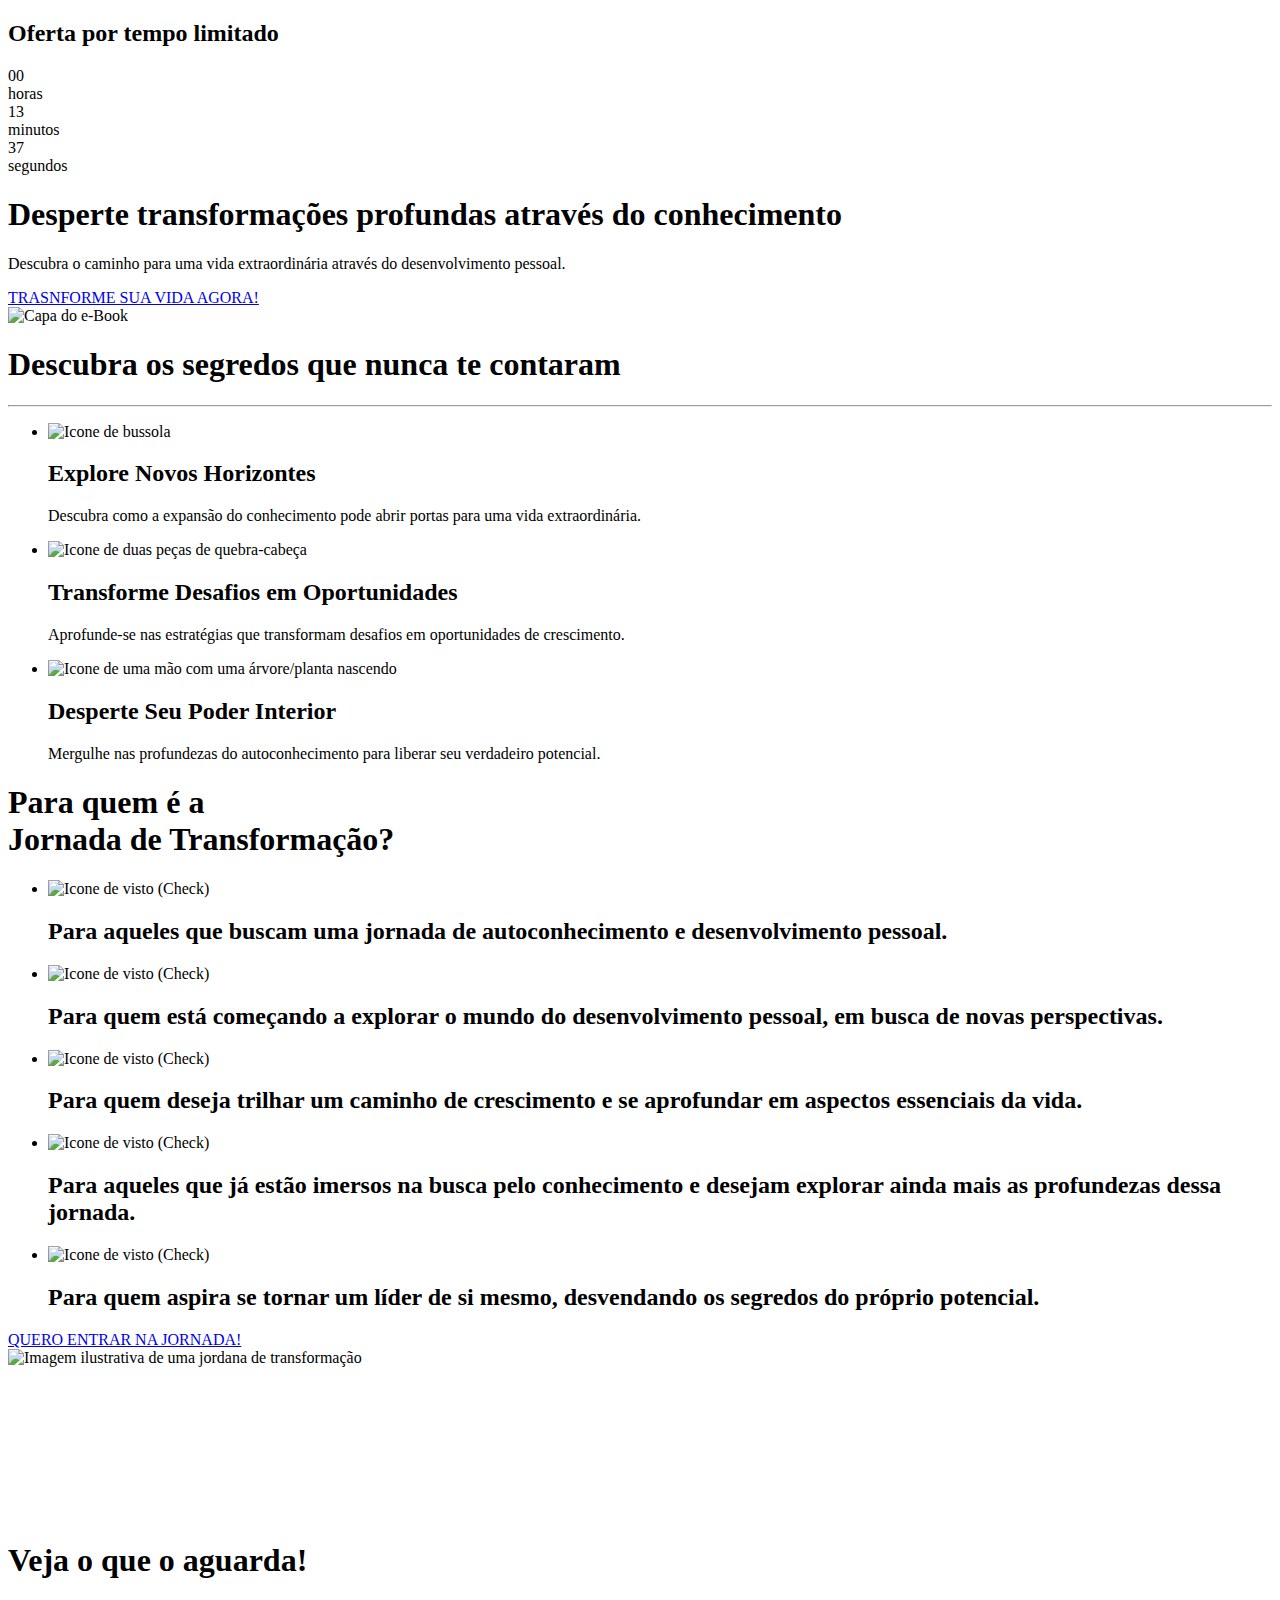
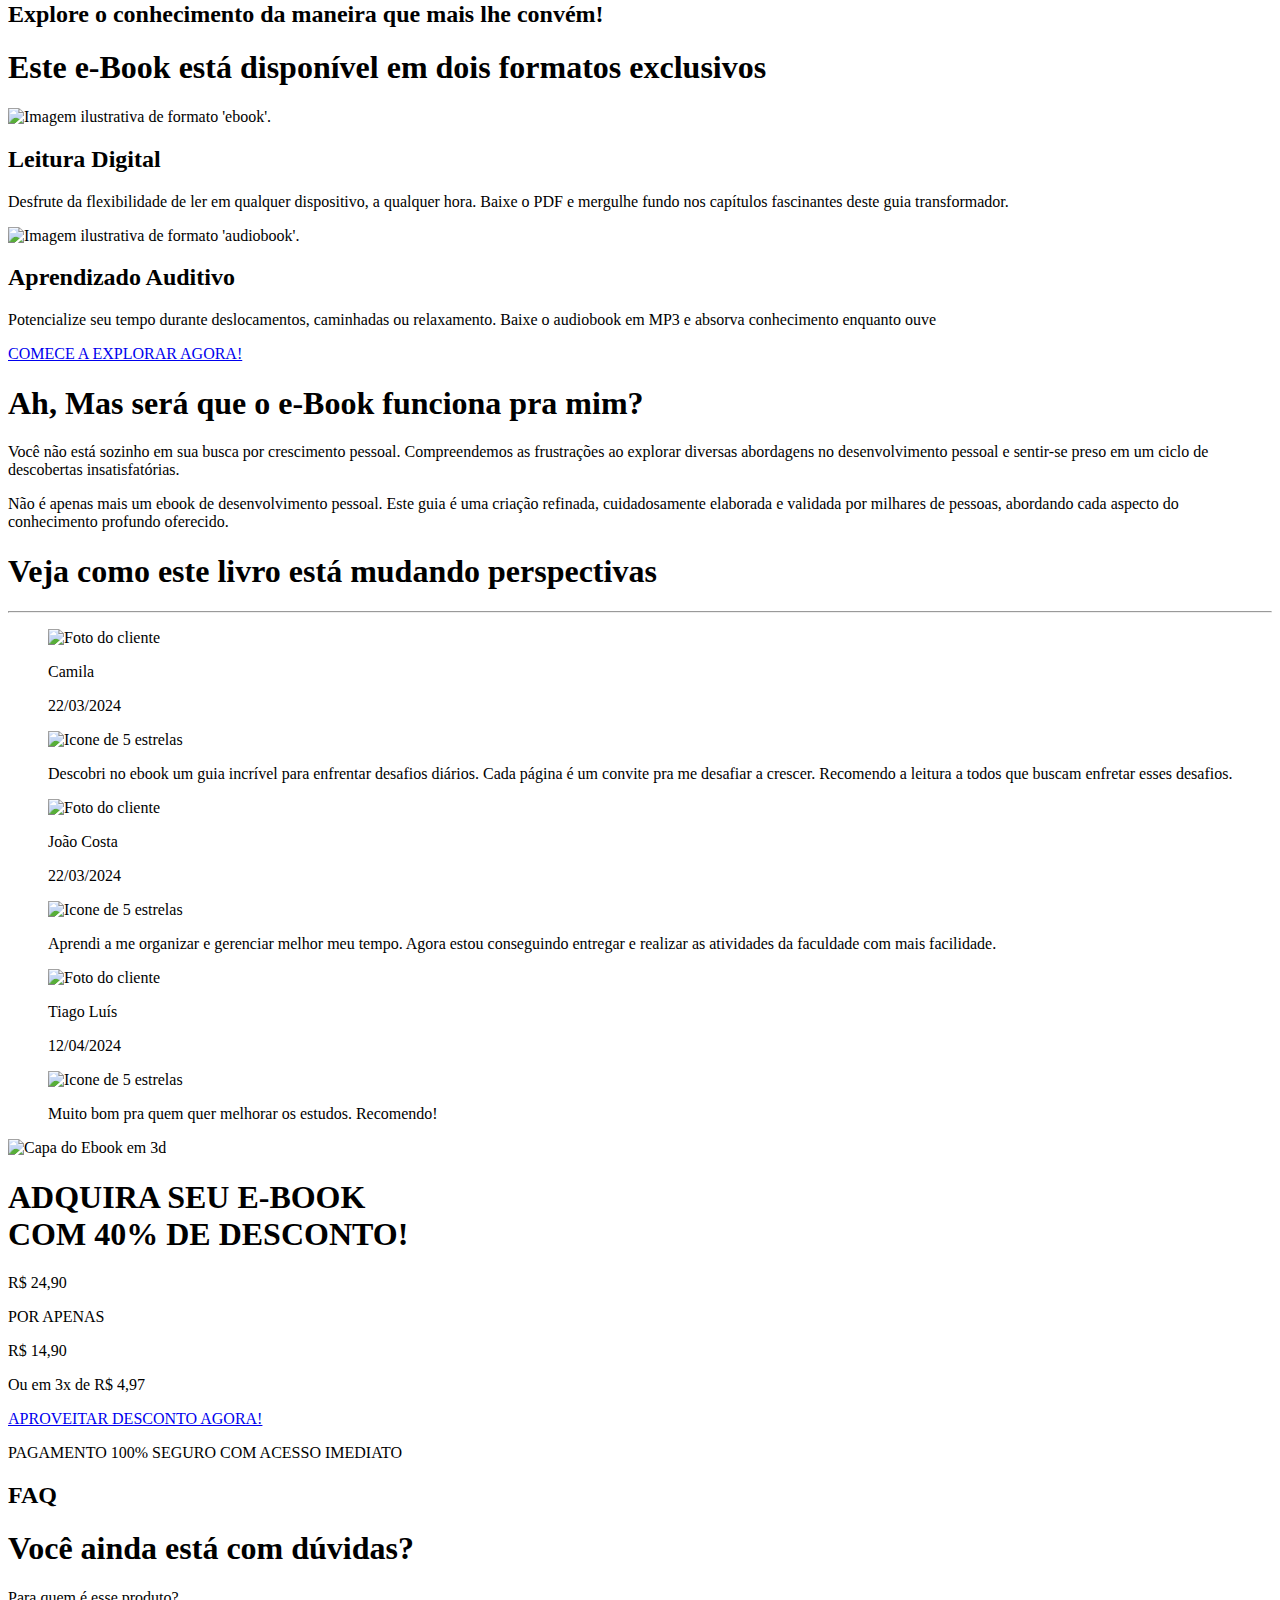
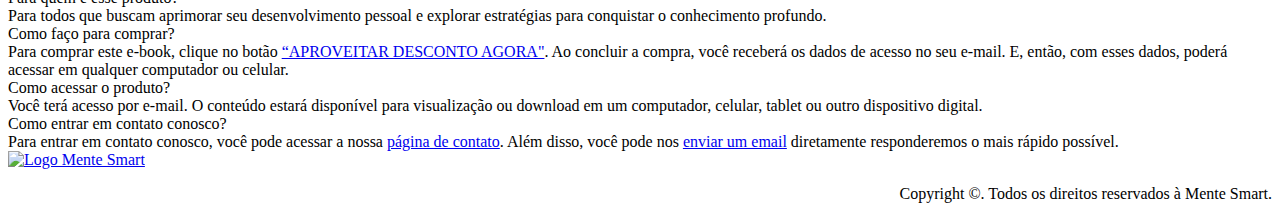
==== commit b0fdf026: "website optimization" ====
--- a/index.html
+++ b/index.html
@@ -11,21 +11,20 @@
 
 
 	<meta name="description" content="Descubra como superar obstáculos mentais, definir metas claras e adotar métodos de aprendizado eficazes com o ebook 'Mergulhe nas Profundezas do Conhecimento' da Mente Smart. Transforme sua maneira de aprender e alcance seu potencial máximo.">
-	<meta name="keywords" content="mente smart, ebook, desenvolvimento pessoal, conhecimento">
-
-
-	<link href="https://fonts.googleapis.com/css2?family=Montserrat:ital,wght@0,100..900;1,100..900&display=swap" rel="stylesheet">
-	<link href="https://fonts.googleapis.com/css2?family=Open+Sans:ital,wght@0,300..800;1,300..800&display=swap" rel="stylesheet">
-
-	<link rel="stylesheet" href="http://127.0.0.1:5500/src/assets/css/style.css">
-
-	<link rel="stylesheet" href="http://127.0.0.1:5500/src/assets/css/main/style.css">
-	<link rel="stylesheet" href="http://127.0.0.1:5500/src/assets/css/main/responsive.css">
-
-	<link href="http://127.0.0.1:5500/src/assets/img/logo/favicon/colored-white.ico" rel="icon"/>
+	<meta name="keywords" content="mente smart, ebook, desenvolvimento pessoal, conhecimento, sabedoria, foco, estudos, desenvolvimento">
+
+
+	<link href="https://fonts.googleapis.com/css2?family=Montserrat:ital,wght@0,100..900;1,100..900%26display=swap" rel="stylesheet">
+	<link href="https://fonts.googleapis.com/css2?family=Open+Sans:ital,wght@0,300..800;1,300..800%26display=swap" rel="stylesheet">
+
+	<link rel="stylesheet" href="https://mentesmart.com.br/src/assets/css/style.css">
+
+	<link rel="stylesheet" href="https://mentesmart.com.br/src/assets/css/main/style.css">
+	<link rel="stylesheet" href="https://mentesmart.com.br/src/assets/css/main/responsive.css">
+
+	<link href="https://mentesmart.com.br/src/assets/img/logo/favicon/colored-white.ico" rel="icon"/>
 	
-	<script type="module" src="http://127.0.0.1:5500/main.js"></script>
-
+	<script type="module" src="./main.js"></script>
 
 </head>
 <body>
@@ -66,7 +65,7 @@
 				<div class="banner-content hidden-left">
 
 					<span class="banner-text">
-						<h1 class="title-one">Desperte <span class="yellow-text">transformações profundas</span> através do conhecimento</span></h1>
+						<h1 class="title-one">Desperte <span class="yellow-text">transformações profundas</span> através do conhecimento</h1>
 						<p class="paragraph">Descubra o caminho para uma vida extraordinária através do desenvolvimento pessoal.</p>
 					</span>
 						
@@ -74,7 +73,7 @@
 				</div>
 
 				<div class="banner-img hidden-right">
-					<img class="capa-ebook" src="http://127.0.0.1:5500/src/assets/img/book/float-book-2.webp" loading="lazy" alt="Capa do e-Book">
+					<img class="capa-ebook" src="https://mentesmart.com.br/src/assets/img/book/float-book-2.webp" loading="lazy" alt="Capa do e-Book">
 				</div>
 
 			</span>
@@ -88,13 +87,13 @@
 		<div class="container">
 
 			<h1 class="title-two text-center hidden-top">Descubra os segredos que nunca te contaram</h1>
-			<hr class="divider-line"></span>
+			<hr class="divider-line">
 
 			<ul class="secrets-list hidden-bottom">
 
 					<li class="secret-item">
 						<span class="secret-item-icon">
-							<img src="http://127.0.0.1:5500/src/assets/img/icons/compass-yellow.svg" loading="lazy" alt="Icone de bussola">
+							<img src="https://mentesmart.com.br/src/assets/img/icons/compass-yellow.svg" loading="lazy" alt="Icone de bussola">
 						</span>
 						<h2 class="subtitle text-center">Explore Novos Horizontes</h2>
 						<p class="paragraph text-center">Descubra como a expansão do conhecimento pode abrir portas para uma vida extraordinária.</p>
@@ -102,7 +101,7 @@
 
 				<li class="secret-item">
 					<span class="secret-item-icon">
-						<img src="http://127.0.0.1:5500/src/assets/img/icons/puzzle-yellow.svg" loading="lazy" alt="Icone de duas peças de quebra-cabeça">
+						<img src="https://mentesmart.com.br/src/assets/img/icons/puzzle-yellow.svg" loading="lazy" alt="Icone de duas peças de quebra-cabeça">
 					</span>
 					<h2 class="subtitle text-center">Transforme Desafios em Oportunidades</h2>
 					<p class="paragraph text-center">Aprofunde-se nas estratégias que transformam desafios em oportunidades de crescimento.</p>
@@ -110,7 +109,7 @@
 
 				<li class="secret-item">
 					<span class="secret-item-icon">
-						<img src="http://127.0.0.1:5500/src/assets/img/icons/seed-yellow.svg" loading="lazy" alt="Icone de uma mão com uma árvore/planta nascendo">
+						<img src="https://mentesmart.com.br/src/assets/img/icons/seed-yellow.svg" loading="lazy" alt="Icone de uma mão com uma árvore/planta nascendo">
 					</span>
 					<h2 class="subtitle text-center">Desperte Seu Poder Interior</h2>
 					<p class="paragraph text-center">Mergulhe nas profundezas do autoconhecimento para liberar seu verdadeiro potencial.</p>
@@ -136,27 +135,27 @@
 					<ul class="audience-list">
 
 						<li class="audience-item">
-							<img src="http://127.0.0.1:5500/src/assets/img/icons/check-yellow.svg" loading="lazy" alt="Icone de visto (Check)">
+							<img src="https://mentesmart.com.br/src/assets/img/icons/check-yellow.svg" loading="lazy" alt="Icone de visto (Check)">
 							<h2 class="paragraph">Para aqueles que buscam uma jornada de autoconhecimento e desenvolvimento pessoal.</h2>
 						</li>
 
 						<li class="audience-item">
-							<img src="http://127.0.0.1:5500/src/assets/img/icons/check-yellow.svg" loading="lazy" alt="Icone de visto (Check)">
+							<img src="https://mentesmart.com.br/src/assets/img/icons/check-yellow.svg" loading="lazy" alt="Icone de visto (Check)">
 							<h2 class="paragraph">Para quem está começando a explorar o mundo do desenvolvimento pessoal, em busca de novas perspectivas.</h2>
 						</li>
 
 						<li class="audience-item">
-							<img src="http://127.0.0.1:5500/src/assets/img/icons/check-yellow.svg" loading="lazy" alt="Icone de visto (Check)">
+							<img src="https://mentesmart.com.br/src/assets/img/icons/check-yellow.svg" loading="lazy" alt="Icone de visto (Check)">
 							<h2 class="paragraph">Para quem deseja trilhar um caminho de crescimento e se aprofundar em aspectos essenciais da vida.</h2>
 						</li>
 
 						<li class="audience-item">
-							<img src="http://127.0.0.1:5500/src/assets/img/icons/check-yellow.svg" loading="lazy" alt="Icone de visto (Check)">
+							<img src="https://mentesmart.com.br/src/assets/img/icons/check-yellow.svg" loading="lazy" alt="Icone de visto (Check)">
 							<h2 class="paragraph">Para aqueles que já estão imersos na busca pelo conhecimento e desejam explorar ainda mais as profundezas dessa jornada.</h2>
 						</li>
 
 						<li class="audience-item">
-							<img src="http://127.0.0.1:5500/src/assets/img/icons/check-yellow.svg" loading="lazy" alt="Icone de visto (Check)">
+							<img src="https://mentesmart.com.br/src/assets/img/icons/check-yellow.svg" loading="lazy" alt="Icone de visto (Check)">
 							<h2 class="paragraph">Para quem aspira se tornar um líder de si mesmo, desvendando os segredos do próprio potencial.</h2>
 						</li>
 
@@ -166,7 +165,7 @@
 
 				</div>
 
-				<img style="max-width: 700px; width: 100%;" class="hidden-right" src="http://127.0.0.1:5500/src/assets/img/illustrations/jornada-transformação.webp" alt="">
+				<img style="max-width: 700px; width: 100%;" class="hidden-right" src="https://mentesmart.com.br/src/assets/img/illustrations/jornada-transformacao.webp" alt="Imagem ilustrativa de uma jordana de transformação">
 
 			</span>
 
@@ -207,7 +206,7 @@
 			<div class="formats-content">
 
 				<div class="topic hidden-left">
-					<img src="http://127.0.0.1:5500/src/assets/img/illustrations/ebook.webp" loading="lazy" alt="Imagem ilustrativa de formato 'ebook'.">
+					<img src="https://mentesmart.com.br/src/assets/img/illustrations/ebook.webp" loading="lazy" alt="Imagem ilustrativa de formato 'ebook'.">
 
 					<h2 class="mini-title text-center">Leitura Digital</h2>
 					<p class="paragraph text-center">Desfrute da flexibilidade de ler em qualquer dispositivo, a qualquer hora. Baixe o PDF e mergulhe fundo nos capítulos fascinantes deste guia transformador.</p>
@@ -216,7 +215,7 @@
 
 				<div class="topic hidden-right">
 
-					<img src="http://127.0.0.1:5500/src/assets/img/illustrations/audiobook.webp" loading="lazy" alt="Imagem ilustrativa de formato 'audiobook'.">
+					<img src="https://mentesmart.com.br/src/assets/img/illustrations/audiobook.webp" loading="lazy" alt="Imagem ilustrativa de formato 'audiobook'.">
 
 					<h2 class="mini-title text-center">Aprendizado Auditivo</h2>
 					<p class="paragraph text-center">Potencialize seu tempo durante deslocamentos, caminhadas ou relaxamento. Baixe o audiobook em MP3 e absorva conhecimento enquanto ouve </p>
@@ -256,47 +255,47 @@
 		<div class="container">
 
 			<h1 class="title-two text-center hidden-bottom">Veja como este livro está <span class="blue-text">mudando perspectivas</span></h1>
-			<hr class="divider-line"></span>
+			<hr class="divider-line">
 
 			<ul class="testimonial-content">
 
 				<div class="testimonial-box hidden-right">
-					<img class="client-image" src="http://127.0.0.1:5500/src/assets/img/clients/1.jpeg" loading="lazy" alt="Foto do cliente">
+					<img class="client-image" src="https://mentesmart.com.br/src/assets/img/clients/1.jpeg" loading="lazy" alt="Foto do cliente">
 
 					<div class="testimonial-infos">
 						<span>
 							<p class="client-name">Camila</p>
 							<p class="testimonial-date">22/03/2024</p>
 						</span>
-						<img class="classification" src="http://127.0.0.1:5500/src/assets/img/icons/five-star.svg" loading="lazy" alt="">
+						<img class="classification" src="https://mentesmart.com.br/src/assets/img/icons/five-star.svg" loading="lazy" alt="Icone de 5 estrelas">
 					</div>
 					<p class="paragraph">Descobri no ebook um guia incrível para enfrentar desafios diários. Cada página é um convite pra me desafiar a crescer. Recomendo a leitura a todos que buscam enfretar esses desafios.</p>
 
 				</div>
 
 				<div class="testimonial-box hidden-right">
-					<img class="client-image" src="http://127.0.0.1:5500/src/assets/img/clients/3.jpeg" loading="lazy" alt="Foto do cliente">
+					<img class="client-image" src="https://mentesmart.com.br/src/assets/img/clients/3.jpeg" loading="lazy" alt="Foto do cliente">
 
 					<div class="testimonial-infos">
 						<span>
 							<p class="client-name">João Costa</p>
 							<p class="testimonial-date">22/03/2024</p>
 						</span>
-						<img class="classification" src="http://127.0.0.1:5500/src/assets/img/icons/five-star.svg" loading="lazy" alt="">
+						<img class="classification" src="https://mentesmart.com.br/src/assets/img/icons/five-star.svg" loading="lazy" alt="Icone de 5 estrelas">
 					</div>
 					<p class="paragraph">Aprendi a me organizar e gerenciar melhor meu tempo. Agora estou conseguindo entregar e realizar as atividades da faculdade com mais facilidade.</p>
 
 				</div>
 
 				<div class="testimonial-box hidden-right">
-					<img class="client-image" src="http://127.0.0.1:5500/src/assets/img/clients/3.jpeg" loading="lazy" alt="Foto do cliente">
+					<img class="client-image" src="https://mentesmart.com.br/src/assets/img/clients/3.jpeg" loading="lazy" alt="Foto do cliente">
 
 					<div class="testimonial-infos">
 						<span>
 							<p class="client-name">Tiago Luís</p>
 							<p class="testimonial-date">12/04/2024</p>
 						</span>
-						<img class="classification" src="http://127.0.0.1:5500/src/assets/img/icons/five-star.svg" loading="lazy" alt="">
+						<img class="classification" src="https://mentesmart.com.br/src/assets/img/icons/five-star.svg" loading="lazy" alt="Icone de 5 estrelas">
 					</div>
 					<p class="paragraph">Muito bom pra quem quer melhorar os estudos. Recomendo!</p>
 
@@ -314,7 +313,7 @@
 
 				<span class="grid">
 
-					<img class="hidden-right" src="http://127.0.0.1:5500/src/assets/img/book/3d-book.webp" loading="lazy" alt="Capa do Ebook em 3d">
+					<img class="hidden-right" src="https://mentesmart.com.br/src/assets/img/book/3d-book.webp" loading="lazy" alt="Capa do Ebook em 3d">
 
 
 					<div class="box-content hidden-left">
@@ -374,7 +373,7 @@
 				<div class="faq-item">
 					<div class="question">Como entrar em contato conosco? <i
 							class="arrow-down"></i></div>
-					<div class="answer">Para entrar em contato conosco, você pode acessar a nossa <a target="_blank" class="link" href="http://127.0.0.1:5500/src/pages/contact-us/">página de contato</a>. Além disso, você pode nos <a target="_blank" class="link" href="mailto:suporte@mentesmart.com.br">enviar um email</a> diretamente responderemos o mais rápido possível.</div>
+					<div class="answer">Para entrar em contato conosco, você pode acessar a nossa <a target="_blank" class="link" href="https://mentesmart.com.br/src/pages/contact-us/">página de contato</a>. Além disso, você pode nos <a target="_blank" class="link" href="mailto:suporte@mentesmart.com.br">enviar um email</a> diretamente responderemos o mais rápido possível.</div>
 				</div>
 
 			</div>
@@ -388,9 +387,9 @@
 
 			<span class="grid">
 					<a href="#timer">
-							<img class="logo" src="http://127.0.0.1:5500/src/assets/img/logo/vertical/colored-white-v1.svg" loading="lazy" alt="Logo Mente Smart">
+							<img class="logo" src="https://mentesmart.com.br/src/assets/img/logo/vertical/colored-white-v1.svg" loading="lazy" alt="Logo Mente Smart">
 					</a>
-					<p class="copy" style="justify-self: end;"">Copyright ©. Todos os direitos reservados à Mente Smart.</p>
+					<p class="copy" style="justify-self: end;">Copyright ©. Todos os direitos reservados à Mente Smart.</p>
 			</span>
 
 		</div>
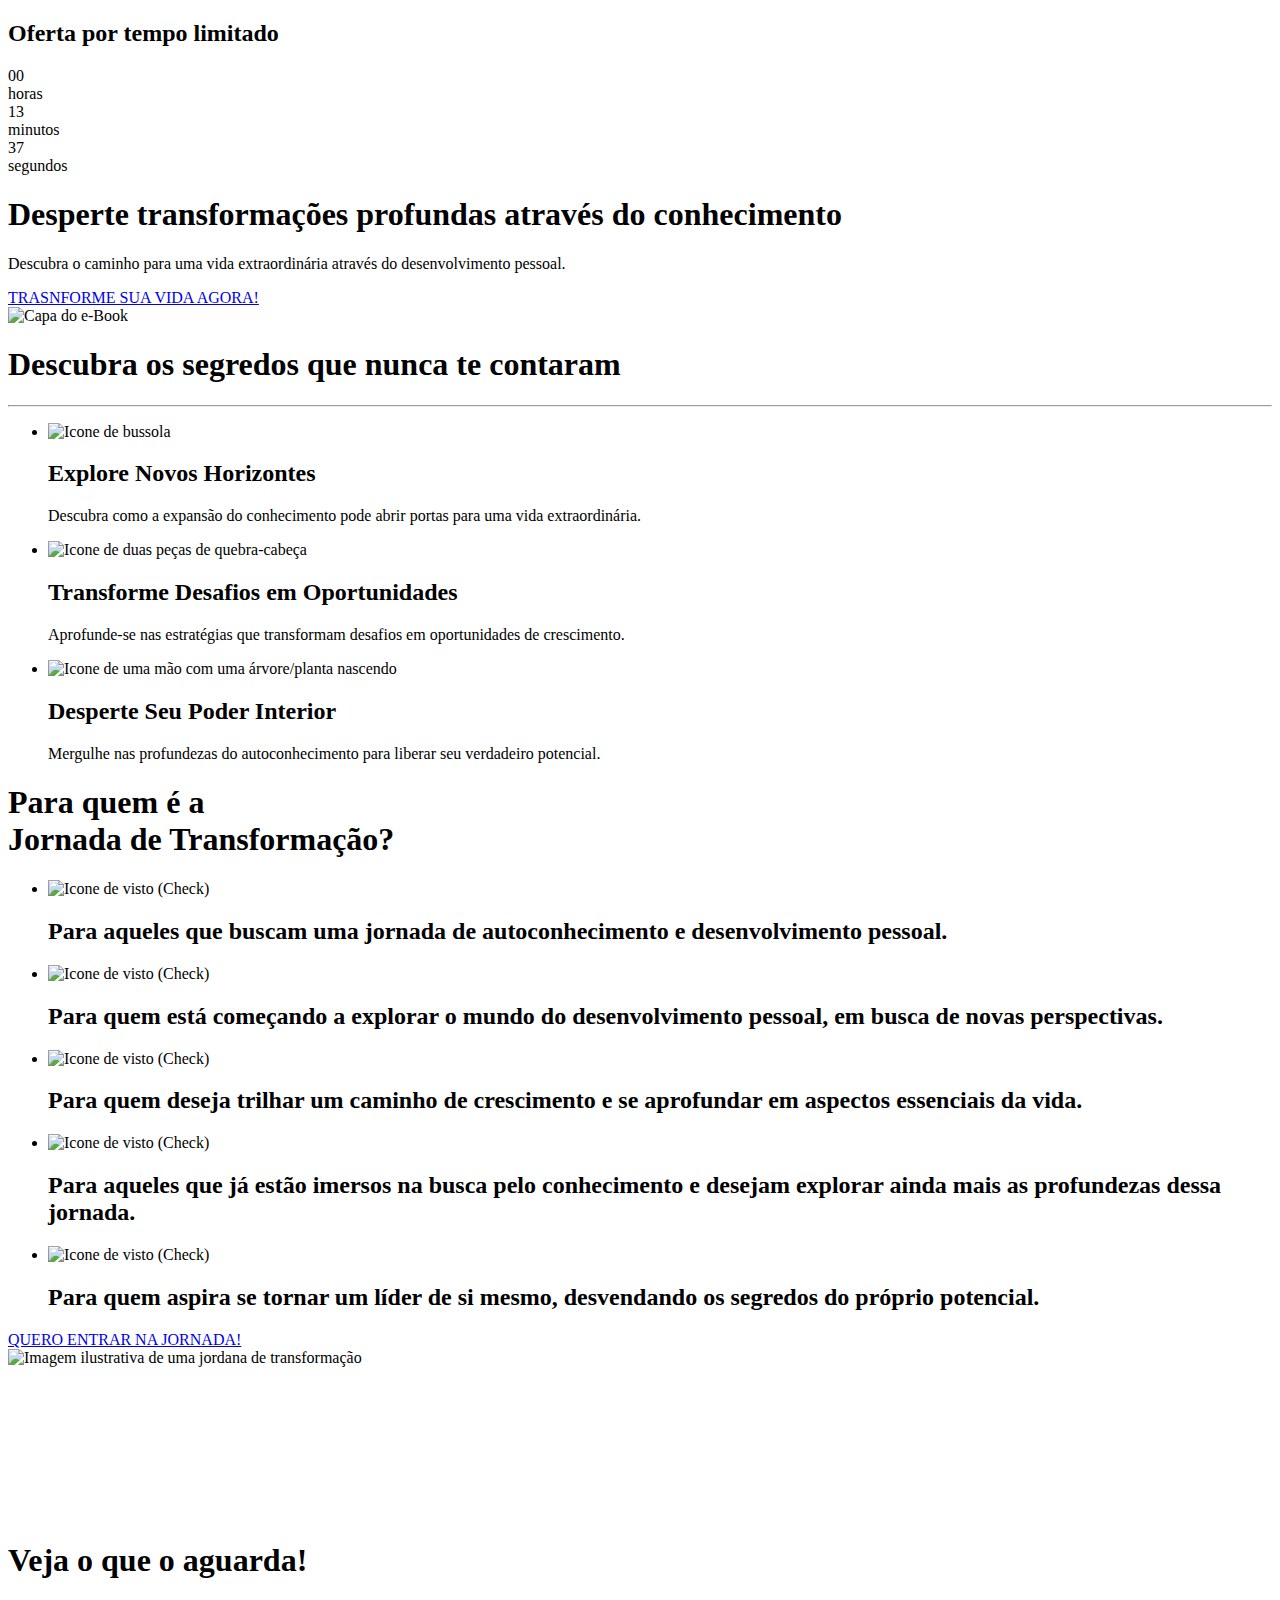
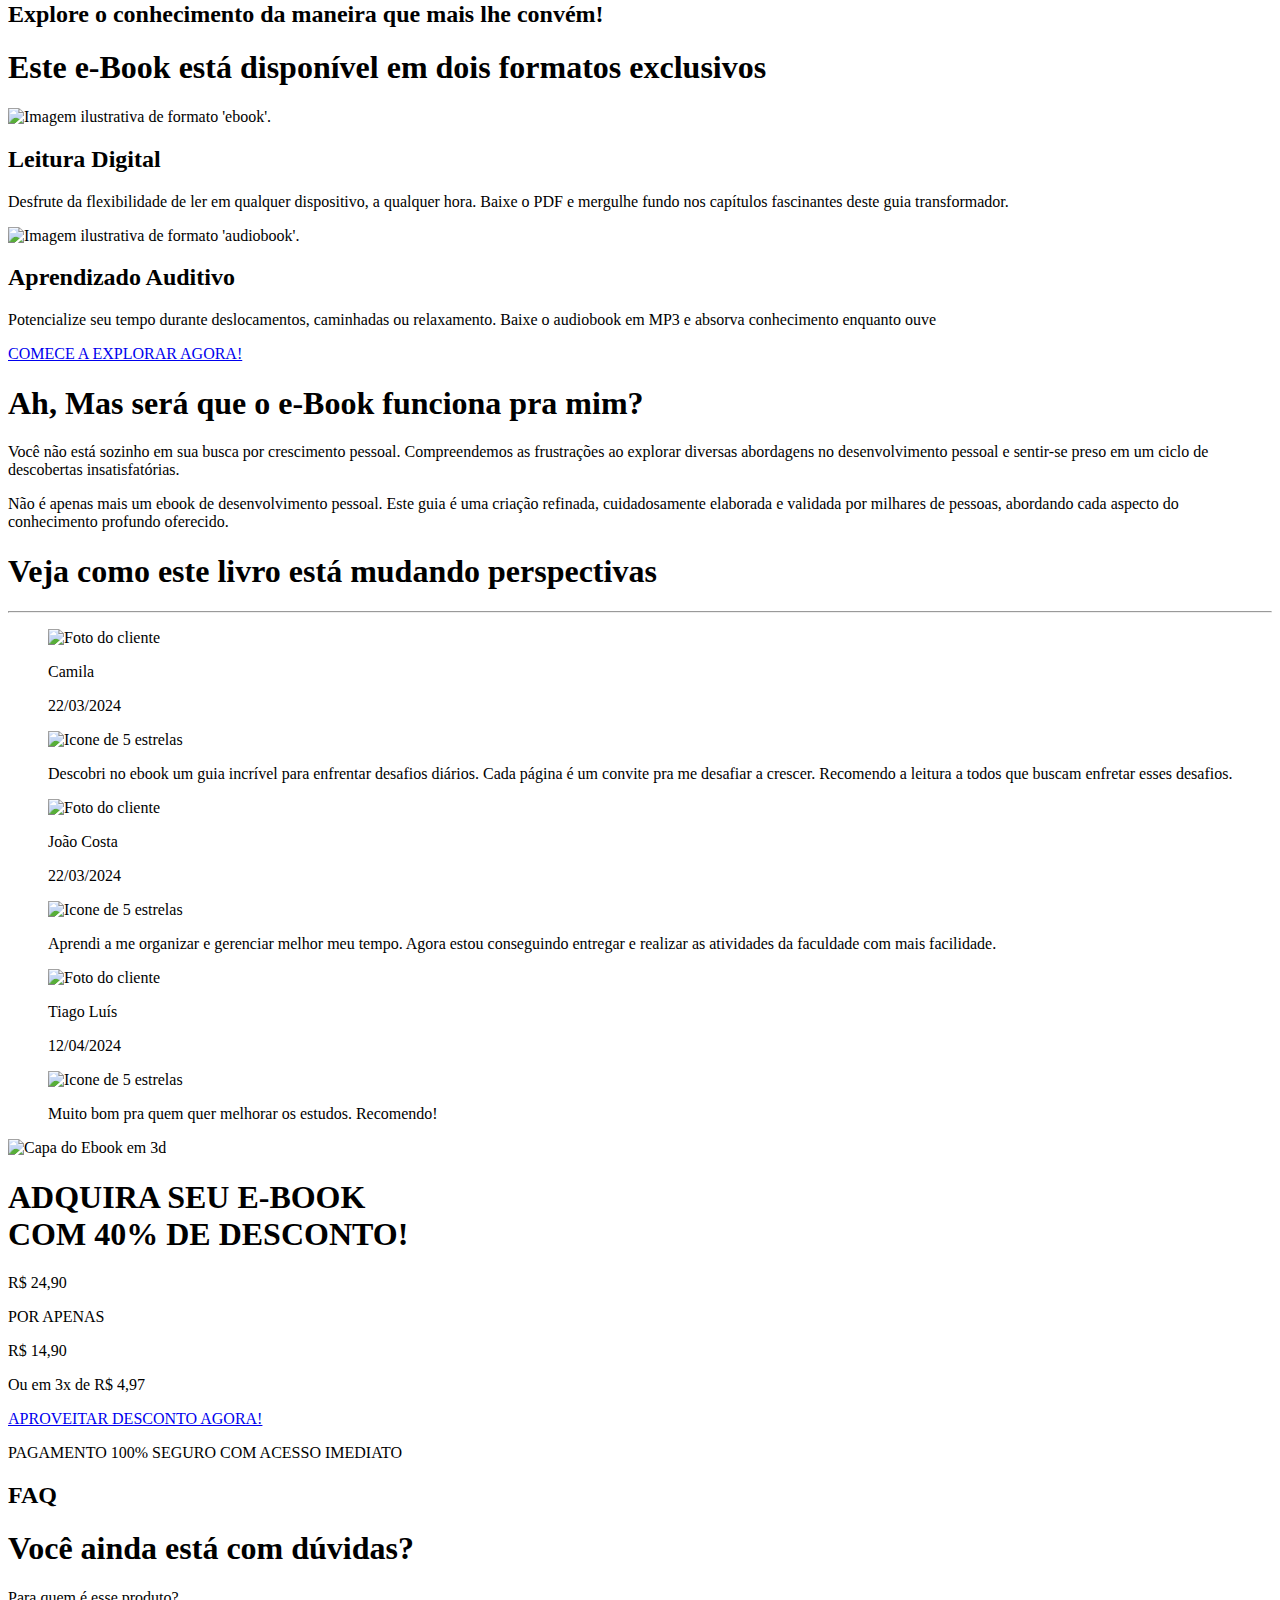
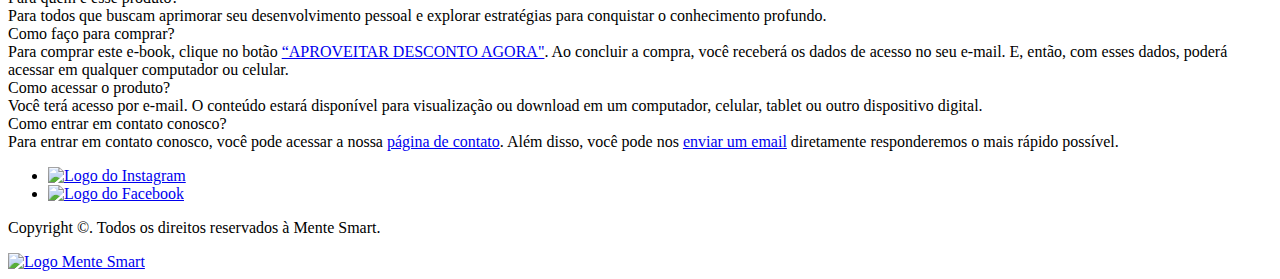
==== commit 1dad3a30: "add social media buttons to index" ====
--- a/index.html
+++ b/index.html
@@ -24,7 +24,7 @@
 
 	<link href="https://mentesmart.com.br/src/assets/img/logo/favicon/colored-white.ico" rel="icon"/>
 	
-	<script type="module" src="./main.js"></script>
+	<script type="module" src="https://mentesmart.com.br/main.js"></script>
 
 </head>
 <body>
@@ -274,7 +274,7 @@
 				</div>
 
 				<div class="testimonial-box hidden-right">
-					<img class="client-image" src="https://mentesmart.com.br/src/assets/img/clients/3.jpeg" loading="lazy" alt="Foto do cliente">
+					<img class="client-image" src="https://mentesmart.com.br/src/assets/img/clients/2.jpeg" loading="lazy" alt="Foto do cliente">
 
 					<div class="testimonial-infos">
 						<span>
@@ -385,11 +385,29 @@
 	<section class="footer">
 		<div class="container">
 
-			<span class="grid">
-					<a href="#timer">
-							<img class="logo" src="https://mentesmart.com.br/src/assets/img/logo/vertical/colored-white-v1.svg" loading="lazy" alt="Logo Mente Smart">
-					</a>
-					<p class="copy" style="justify-self: end;">Copyright ©. Todos os direitos reservados à Mente Smart.</p>
+			<span class="footer-content">
+
+				<ul class="social-medias-list">
+					<li class="social-media-topic">
+							<a target="_blank" class="social-media-link" href="https://www.instagram.com/mentesmart_/">
+								<img class="social-media-icon" src="https://mentesmart.com.br/src/assets/img/icons/logos/instagram-logo-white.png" alt="Logo do Instagram">
+							</a>
+					</li>
+					<li class="social-media-topic">
+						<a target="_blank" class="social-media-link" href="https://www.facebook.com/people/Mente-Smart/61563618988185/">
+							<img class="social-media-icon" src="https://mentesmart.com.br/src/assets/img/icons/logos/facebook-logo-white.png" alt="Logo do Facebook">
+						</a>
+					</li>
+
+				</ul>
+
+				<p class="copy">Copyright ©. Todos os direitos reservados à Mente Smart.</p>
+
+
+				<a class="logo-link" href="#timer">
+					<img class="logo" src="https://mentesmart.com.br/src/assets/img/logo/vertical/colored-white-v1.svg" loading="lazy" alt="Logo Mente Smart">
+				</a>
+
 			</span>
 
 		</div>
